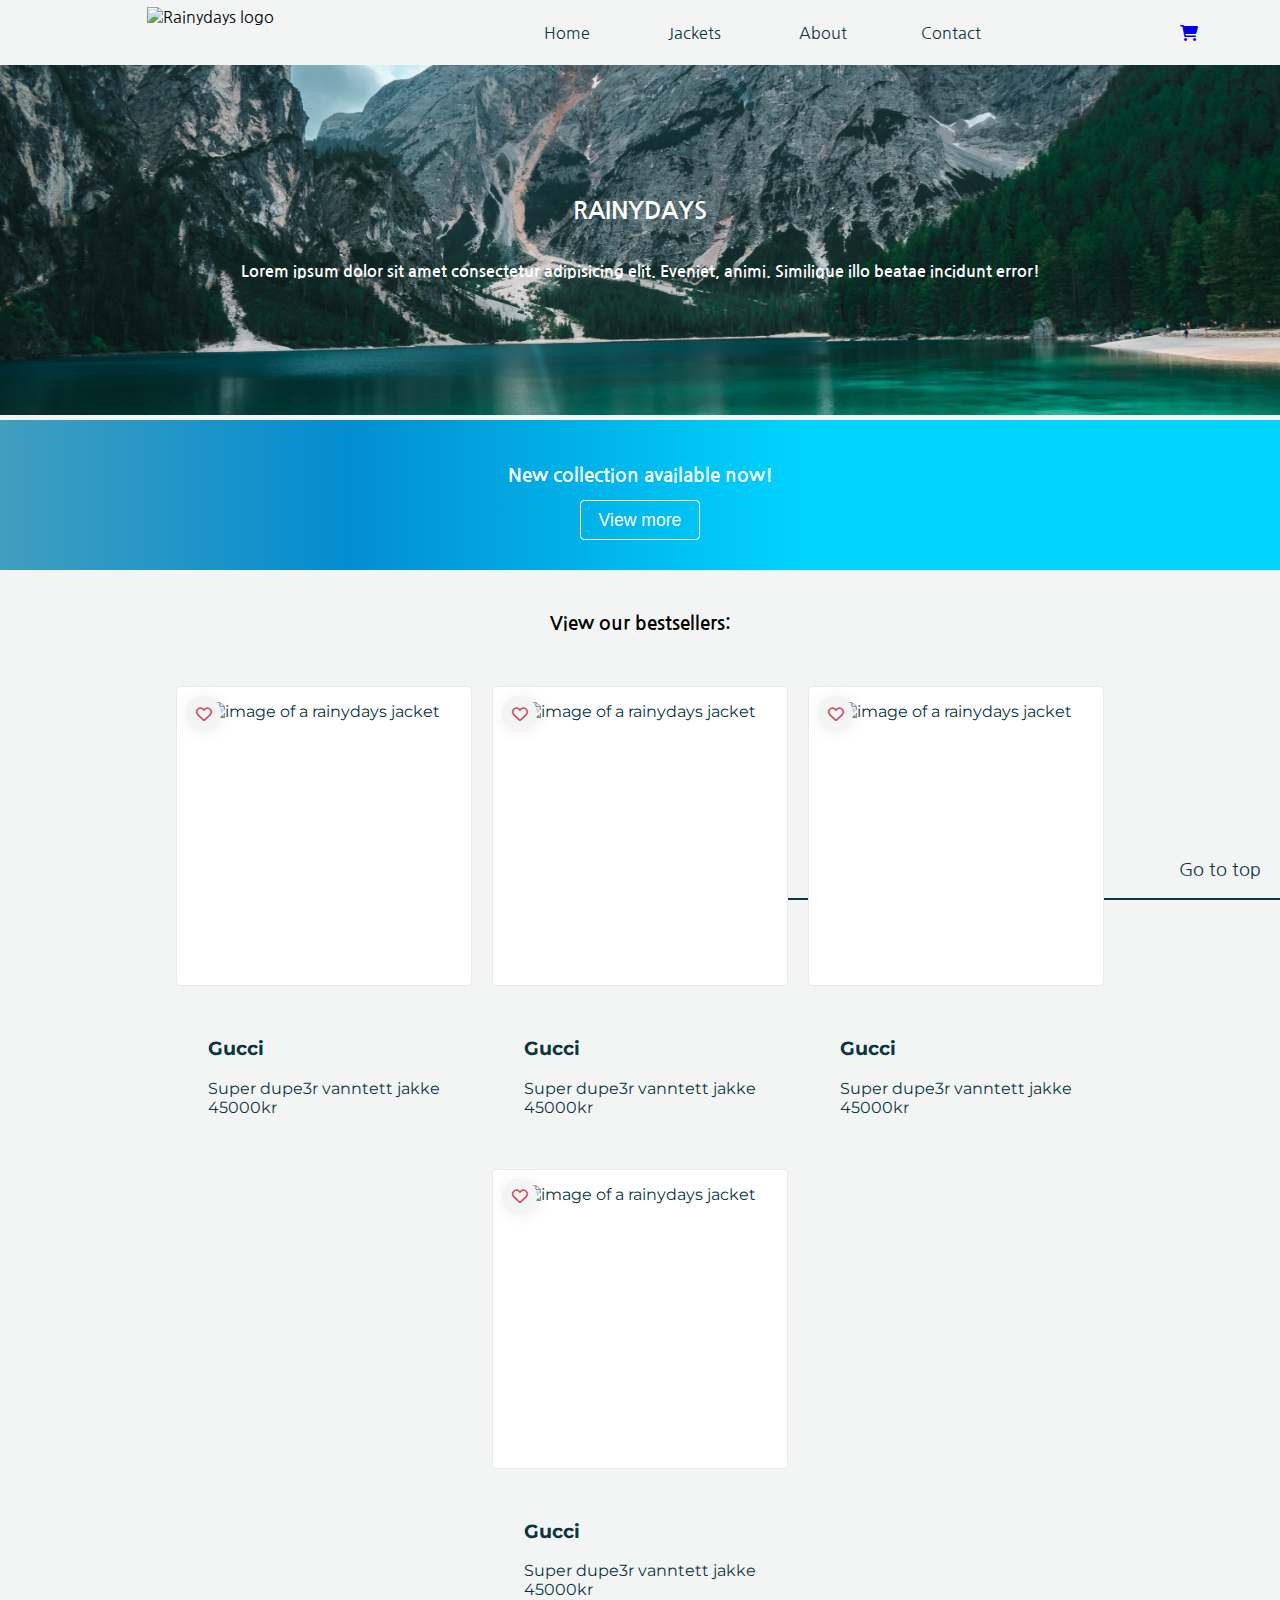
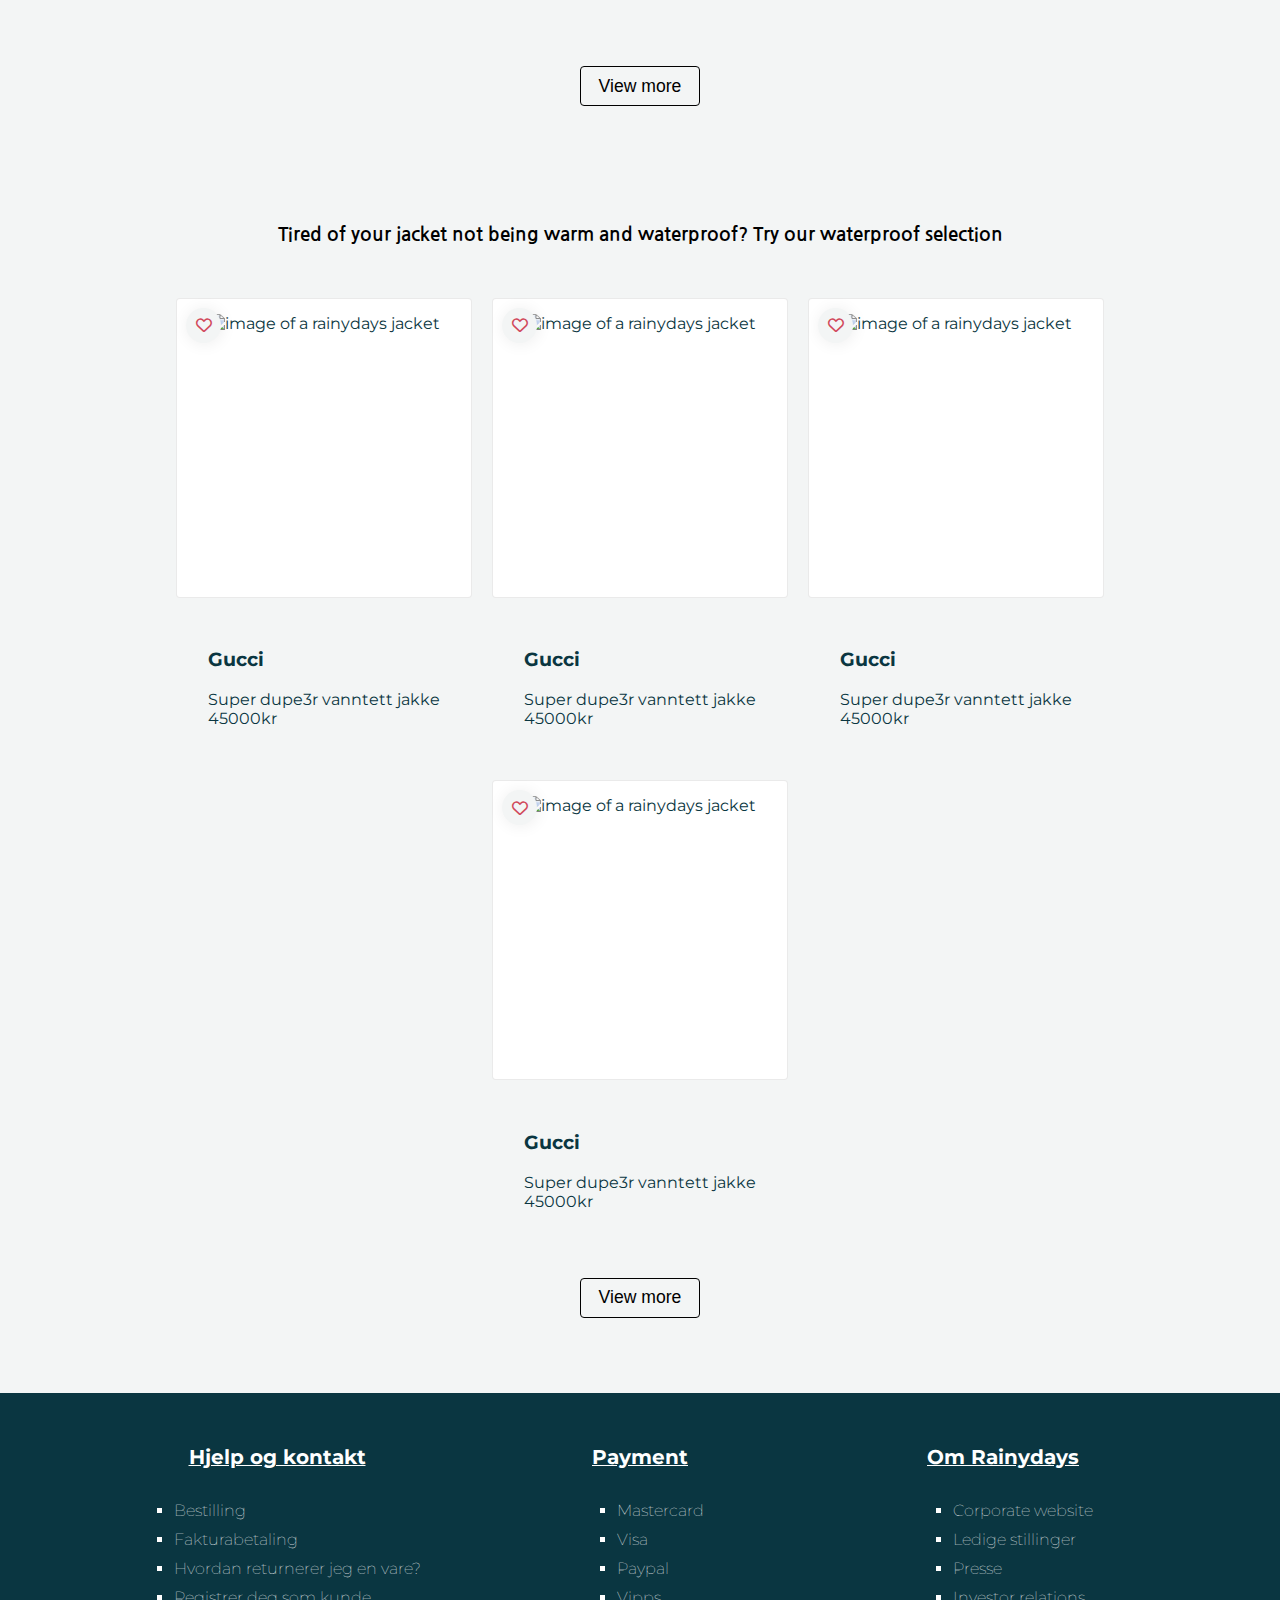
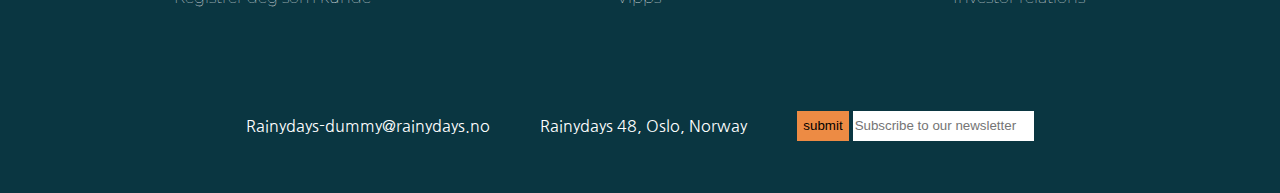
==== index.html @ 2af71ba1 "some stuff" ====
<!DOCTYPE html>
<html lang="en">
  <head>
    <meta charset="UTF-8" />
    <meta http-equiv="X-UA-Compatible" content="IE=edge" />
    <meta name="viewport" content="width=device-width, initial-scale=1.0" />
    <title>Home | Rainydays</title>
    <link
      rel="stylesheet"
      href="https://cdnjs.cloudflare.com/ajax/libs/font-awesome/6.0.0/css/all.min.css"
    />

    <link rel="stylesheet" href="./css/styles.css" />
  </head>
  <body>
    <header id="top">
      <nav class="navbar-container flex-row">
        <div class="navbar-logo flex-row">
          <img src="./public/RainyDays_Logo.png" alt="Rainydays logo" />
        </div>

        <ul class="navbar-buttons flex-row">
          <li class="navbar-button" data-active>
            <a class="navbar-button-text flex-row" href="/">Home</a>
          </li>
          <li class="navbar-button">
            <a class="navbar-button-text flex-row" href="/jackets.html"
              >Jackets</a
            >
          </li>
          <li class="navbar-button">
            <a class="navbar-button-text flex-row" href="/about.html">About</a>
          </li>
          <li class="navbar-button">
            <a class="navbar-button-text flex-row" href="/contact.html"
              >Contact</a
            >
          </li>
        </ul>
        <div class="navbar-cart">
          <a href="/cart.html"><i class="fa-solid fa-cart-shopping"></i></a>
        </div>
      </nav>
      <nav class="navbar-mobile flex-row">
        <div class="navbar-mobile-icons">
          <div class="navbar-logo flex-row">
            <img src="./public/RainyDays_Logo.png" alt="" />
          </div>
          <div class="navbar-cart">
            <a href="/cart.html"><i class="fa-solid fa-cart-shopping"></i></a>
          </div>
        </div>
        <ul class="navbar-buttons flex-row">
          <li class="navbar-button flex-row" data-active>
            <a class="navbar-button-text flex-row" href="/index.html">Home</a>
          </li>
          <li class="navbar-button flex-row">
            <a class="navbar-button-text flex-row" href="/jackets.html"
              >Jackets</a
            >
          </li>
          <li class="navbar-button flex-row">
            <a class="navbar-button-text flex-row" href="/about.html">About</a>
          </li>
          <li class="navbar-button flex-row">
            <a class="navbar-button-text flex-row" href="/contact.html"
              >Contact</a
            >
          </li>
        </ul>
      </nav>
    </header>
    <main class="main-content">
      <section class="header-image flex-col">
        <h2>RAINYDAYS</h2>
        <h4>
          Lorem ipsum dolor sit amet consectetur adipisicing elit. Eveniet,
          animi. Similique illo beatae incidunt error!
        </h4>
      </section>
      <section class="content-section flex-col">
        <article class="sales-header flex-col">
          <h2>New collection available now!</h2>
          <button class="redirect-button flex-row">View more</button>
        </article>
        <section class="selection-list flex-col">
          <h3>View our bestsellers:</h3>
          <div class="selection-card-container flex-row">
            <a class="card-container">
              <div class="card-shopping-cart flex-row">
                <i class="fa-sharp fa-regular fa-heart"></i>
              </div>
              <div class="image-container flex-row">
                <img
                  src="./public/RainyDays_Jacket1.png"
                  class="image-container-image"
                  alt="image of a rainydays jacket"
                />
              </div>
              <div class="card-info-container flex-col">
                <h3 class="card-title">Gucci</h3>
                <div class="card-desc">Super dupe3r vanntett jakke</div>
                <div class="card-price">45000kr</div>
              </div>
            </a>
            <a class="card-container">
              <div class="card-shopping-cart flex-row">
                <i class="fa-sharp fa-regular fa-heart"></i>
              </div>

              <div class="image-container flex-row">
                <img
                  src="./public/RainyDays_Jacket2.png"
                  class="image-container-image"
                  alt="image of a rainydays jacket"
                />
              </div>
              <div class="card-info-container flex-col">
                <h3 class="card-title">Gucci</h3>
                <div class="card-desc">Super dupe3r vanntett jakke</div>
                <div class="card-price">45000kr</div>
              </div>
            </a>
            <a class="card-container">
              <div class="card-shopping-cart flex-row">
                <i class="fa-sharp fa-regular fa-heart"></i>
              </div>

              <div class="image-container flex-row">
                <img
                  src="./public/RainyDays_Jacket3.png"
                  class="image-container-image"
                  alt="image of a rainydays jacket"
                />
              </div>
              <div class="card-info-container flex-col">
                <h3 class="card-title">Gucci</h3>
                <div class="card-desc">Super dupe3r vanntett jakke</div>
                <div class="card-price">45000kr</div>
              </div>
            </a>
            <a class="card-container" href="/jacket.html">
              <div class="card-shopping-cart flex-row">
                <i class="fa-sharp fa-regular fa-heart"></i>
              </div>
              <div class="image-container flex-row">
                <img
                  src="./public/RainyDays_Jacket7.png"
                  class="image-container-image"
                  alt="image of a rainydays jacket"
                />
              </div>
              <div class="card-info-container flex-col">
                <h3 class="card-title">Gucci</h3>
                <div class="card-desc">Super dupe3r vanntett jakke</div>
                <div class="card-price">45000kr</div>
              </div>
            </a>
          </div>
          <button class="redirect-button flex-row border-black">
            View more
          </button>
        </section>
        <section class="selection-list background-collision flex-col">
          <h3>
            Tired of your jacket not being warm and waterproof? Try our
            waterproof selection
          </h3>
          <div class="selection-card-container flex-row">
            <a class="card-container">
              <div class="card-shopping-cart flex-row">
                <i class="fa-sharp fa-regular fa-heart"></i>
              </div>

              <div class="image-container flex-row">
                <img
                  src="./public/RainyDays_Jacket1.png"
                  class="image-container-image"
                  alt="image of a rainydays jacket"
                />
              </div>
              <div class="card-info-container flex-col">
                <h3 class="card-title">Gucci</h3>
                <div class="card-desc">Super dupe3r vanntett jakke</div>
                <div class="card-price">45000kr</div>
              </div>
            </a>
            <a class="card-container">
              <div class="card-shopping-cart flex-row">
                <i class="fa-sharp fa-regular fa-heart"></i>
              </div>

              <div class="image-container flex-row">
                <img
                  src="./public/RainyDays_Jacket2.png"
                  class="image-container-image"
                  alt="image of a rainydays jacket"
                />
              </div>
              <div class="card-info-container flex-col">
                <h3 class="card-title">Gucci</h3>
                <div class="card-desc">Super dupe3r vanntett jakke</div>
                <div class="card-price">45000kr</div>
              </div>
            </a>
            <a class="card-container">
              <div class="card-shopping-cart flex-row">
                <i class="fa-sharp fa-regular fa-heart"></i>
              </div>

              <div class="image-container flex-row">
                <img
                  src="./public/RainyDays_Jacket6.png"
                  class="image-container-image"
                  alt="image of a rainydays jacket"
                />
              </div>
              <div class="card-info-container flex-col">
                <h3 class="card-title">Gucci</h3>
                <div class="card-desc">Super dupe3r vanntett jakke</div>
                <div class="card-price">45000kr</div>
              </div>
            </a>
            <a class="card-container">
              <div class="card-shopping-cart flex-row">
                <i class="fa-sharp fa-regular fa-heart"></i>
              </div>

              <div class="image-container flex-row">
                <img
                  src="./public/RainyDays_Jacket4.png"
                  class="image-container-image"
                  alt="image of a rainydays jacket"
                />
              </div>
              <div class="card-info-container flex-col">
                <h3 class="card-title">Gucci</h3>
                <div class="card-desc">Super dupe3r vanntett jakke</div>
                <div class="card-price">45000kr</div>
              </div>
            </a>
          </div>
          <button class="redirect-button flex-row border-black">
            <p>View more</p>
          </button>
        </section>
      </section>
      <a href="#top" class="go-to-top-btn flex-row">Go to top</a>
    </main>
    <footer>
      <div class="footer-container flex-col">
        <div class="footer-container-info flex-row">
          <div class="footer-help footer-box flex-col">
            <h2 class="footer-title">Hjelp og kontakt</h2>
            <ul class="footer-info-list flex-col">
              <li>Bestilling</li>
              <li>Fakturabetaling</li>
              <li>Hvordan returnerer jeg en vare?</li>
              <li>Registrer deg som kunde</li>
            </ul>
          </div>
          <div class="footer-payment footer-box flex-col">
            <h2 class="footer-title">Payment</h2>
            <ul class="footer-info-list flex-col">
              <li>Mastercard</li>
              <li>Visa</li>
              <li>Paypal</li>
              <li>Vipps</li>
            </ul>
          </div>
          <div class="footer-about footer-box flex-col">
            <h2 class="footer-title">Om Rainydays</h2>
            <ul class="footer-info-list flex-col">
              <li>Corporate website</li>
              <li>Ledige stillinger</li>
              <li>Presse</li>
              <li>Investor relations</li>
            </ul>
          </div>
        </div>
        <div class="footer-contact-info flex-row">
          <div class="footer-email">Rainydays-dummy@rainydays.no</div>
          <div class="footer-address">Rainydays 48, Oslo, Norway</div>
          <div class="footer-newsletter">
            <form>
              <label for="newsletter"></label>
              <button value="submit">submit</button>
              <input
                type="text"
                id="newsletter"
                placeholder="Subscribe to our newsletter"
              />
            </form>
          </div>
        </div>
      </div>
    </footer>
  </body>
</html>
---- css/styles.css ----
@import url('https://fonts.googleapis.com/css2?family=Bebas+Neue&display=swap');
@import url('https://fonts.googleapis.com/css2?family=Montserrat:ital,wght@0,300;1,100&display=swap');
@import url('https://fonts.googleapis.com/css2?family=Nanum+Gothic:wght@400;700;800&display=swap');

:root {
	--navbar-light-blue: #f3f5f5;
	--dark-green: #005e62;
	--dark-blue: #0a3641;
	--light-blue: #96afb8;
	--vipps-orange: #ed8b44;
	--notif-red: #d1495b;
	--success-green: #6fbd63;
	--font-read: 'Montserrat', sans-serif;
}

* {
	box-sizing: border-box;
}

.red {
	background-color: var(--notif-red);
}

.green {
	background-color: var(--success-green);
}

.blue {
	background-color: var(--dark-blue);
}

.circle {
	height: 20px;
	width: 20px;
	border-radius: 50%;
}

html,
body {
	margin: 0%;
	padding: 0%;
	font-family: 'Nanum Gothic', sans-serif;
	max-width: 100%;
	overflow-x: hidden;
	scroll-behavior: smooth;
	background-color: var(--navbar-light-blue);
}

.flex-col {
	display: flex;
	align-items: center;
	justify-content: center;
	flex-direction: column;
}

.flex-row {
	display: flex;
	align-items: center;
	justify-content: center;
	flex-direction: row;
}

.navbar-container {
	z-index: 999;
	max-width: 100vw;
	height: 65px;
	background-color: var(--navbar-light-blue);
	box-shadow: 1px 1px 15px 1px #00000020;
	justify-content: space-around;
}

.navbar-logo {
	height: 100%;
	width: 20%;
	z-index: 999;
}

.navbar-logo:hover {
	cursor: pointer;
}

.navbar-logo > img {
	height: 80%;
}

.navbar-mobile {
	width: 100vw;
	height: 155px;
	background-color: var(--navbar-light-blue);
	display: none;
	flex-direction: column;
}

.navbar-mobile-icons {
	width: 100%;
	height: 70%;
	display: none;
	align-items: center;
	justify-content: center;
}

.navbar-buttons {
	list-style: none;
	width: 40vw;
	height: 100%;
	margin: 0%;
	padding: 0%;
	justify-content: space-around;
}

.navbar-button {
	height: 100%;
	width: calc(100% / 4);
}

.navbar-button-text::before {
	content: '';
	position: absolute;
	width: 0px;
	left: 0%;
	top: 0%;
	height: 100%;
	transition: all 0.3s linear;
	background-color: #00000010;
}

.navbar-button-text:hover::before {
	content: '';
	position: absolute;
	cursor: pointer;
	height: 100%;
	width: 100%;
	background-color: #00000010;
	transition: all 0.3s linear;
}

.navbar-button-text {
	color: var(--dark-blue);
	text-decoration: none;
	font-size: 1rem;
	position: relative;
	width: 100%;
	height: 100%;
}

[data-active]::after {
	content: '';
	position: absolute;
	bottom: 0px;
	width: 100%;
	height: 2px;
	background-color: var(--dark-blue);
}

@media screen and (max-width: 740px) {
	.navbar-container {
		display: none;
	}
	.navbar-buttons {
		width: 100%;
	}
	.navbar-mobile {
		display: flex;
		justify-content: space-evenly;
	}

	.navbar-mobile-icons {
		display: flex;
	}

	.navbar-cart {
		position: absolute;
		right: 40px;
	}
}

.header-image {
	height: 350px;
	max-width: 100vw;
	background-image: url(../public/background.jpg);
	background-size: cover;
	background-position: 0%;
	background-clip: border-box;
}

.header-image > * {
	color: white;
}

.content-section {
}

.sales-header {
	width: 100vw;
	margin-top: 5px;

	height: 150px;

	background: rgb(2, 0, 36);
	background: linear-gradient(
		90deg,
		rgba(2, 0, 36, 1) 0%,
		rgba(65, 158, 191, 1) 0%,
		rgba(3, 141, 208, 1) 27%,
		rgba(0, 212, 255, 1) 63%
	);
	color: white;
}

.sales-header > h2 {
	font-size: 1.2rem;
}

.redirect-button {
	position: relative;
	height: 40px;
	width: 120px;

	border: 1px solid white;
	color: white;
	border-radius: 4px;
	background-color: transparent;
	font-size: 1.1rem;
	transition: all 0.2s linear;
}

.border-black {
	border: 1px solid black;
	color: black;
	border-radius: 4px;
}

.redirect-button > p {
	z-index: 2;
}

.redirect-button::after {
	content: '';
	position: absolute;
	width: 0px;
	left: 0%;
	top: 0%;
	height: 100%;
	background-color: black;
	border-radius: 4px;
	transition: all 0.2s linear;
	z-index: 0;
}

.redirect-button:hover {
	cursor: pointer;
	color: white;
}

.redirect-button:hover::after {
	content: '';
	width: 100%;
	left: 0%;
	top: 0%;
	height: 100%;
	background-color: black;
	cursor: pointer;
	transition: all 0.2s linear;
}

/* jacket selection section */

.selection-list {
	width: 100vw;
	padding: 25px;
	margin-bottom: 50px;
	gap: 35px;
}

.selection-card-container {
	width: 100%;
	height: 100%;
	flex-wrap: wrap;
	gap: 20px;
}

.card-container {
	max-width: 100vw;
	position: relative;
	font-family: var(--font-read);
	color: var(--dark-blue);
	text-decoration: none;
}

.card-container:hover > * {
	box-shadow: 1px 1px 10px 1px #00000015;
}

.card-shopping-cart {
	width: 35px;
	height: 35px;
	border-radius: 50px;
	position: absolute;
	top: 10px;
	left: 10px;
	color: var(--notif-red);
	z-index: 5;
	background-color: var(--navbar-light-blue);
	box-shadow: 1px 1px 15px 1px #00000010;
}

.image-container {
	background-color: white;
	max-width: 100%;
	height: 300px;
	border: 1px solid #00000015;
	border-radius: 4px;
}

.image-container:hover > .image-container-image {
	transition: all 0.2s linear;
	scale: 1.02;
}

.image-container-image {
	max-width: 90%;
	height: 90%;
	transition: all 0.2s linear;

	border-radius: 4px;
}

.card-info-container {
	align-items: flex-start;
	height: auto;
	width: 100%;
	padding: 2rem;
}

@media screen and (max-width: 640px) {
	.selection-card-container {
		gap: 5px;
		width: calc(100vw - 10px);
	}

	.card-container {
		max-width: calc(100% / 2 - 5px);
		min-width: calc(100% / 2 - 20px);
		height: auto;
		max-height: 500px;
		margin-bottom: 20px;
	}

	.image-container {
		width: 100%;
		max-height: 200px;
	}

	.image-container-image {
	}

	.card-info-container {
		width: 100%;
		height: auto;
	}
}

/* go to top button */
/* pga ingen JS så er den alltid synlig */
.go-to-top-btn {
	background-color: var(--navbar-light-blue);
	width: 100px;
	height: 40px;
	position: fixed;
	bottom: 10px;
	right: 10px;

	text-decoration: none;
	color: #0a3641;
	font-size: large;
	transition: all 0.2s;
}

.go-to-top-btn:hover {
	scale: 1.03;
	transition: all 0.2s;
}

/* Footer section */

.footer-container {
	height: 400px;
	max-width: 100vw;

	background-color: var(--dark-blue);
}

.footer-container-info {
	height: 400px;
	max-width: 1100px;
	width: 100vw;

	color: white;
}

.footer-box {
	width: 33%;
	justify-content: baseline;
	font-family: var(--font-read);
	font-size: small;
	font-weight: 100;
}

.footer-help {
}

.footer-about {
}

.footer-payment {
}

.footer-title {
	text-decoration: underline;
}

.footer-info-list {
	list-style: square;
	font-size: medium;
	align-items: flex-start;
	gap: 10px;
}

.footer-contact-info {
	gap: 50px;
	width: 100%;
	height: 50%;

	color: white;
}

.footer-newsletter {
	height: 30px;
}

:is(.footer-newsletter) form {
	height: 100%;
	width: 100%;
	gap: 0;
}
.footer-newsletter > * > input {
	height: 100%;
	border: none;
}
.footer-newsletter > * > button {
	height: 100%;
	border: none;
	background-color: var(--vipps-orange);
}

@media screen and (max-width: 640px) {
	.footer-title {
		font-size: 0.8rem;
	}
	.footer-info-list {
		font-size: 0.8rem;
		display: flex;
		align-items: flex-start;
	}
	.footer-container-info {
		align-items: flex-start;
		justify-content: space-between;
	}

	.footer-contact-info {
		font-size: 0.9rem;
		flex-direction: column;
	}
}

/* Jackets page */

#jacket-main-content {
	min-height: 100vh;
	height: auto;
	width: 100vw;

	display: flex;
	flex-direction: column;
	align-items: center;
	gap: 5px;
}

.jacket-sales-header {
	width: 100vw;
	height: 130px;
	background-color: var(--dark-blue);
	color: var(--navbar-light-blue);

	margin-top: 5px;
}

.jacket-filter-container {
	position: relative;
	width: 90%;
	max-width: 1380px;

	height: 100px;

	justify-content: space-between;
	padding-inline: 5rem;

	border-bottom: 1px solid #00000025;
	border-radius: 2px;

	margin-top: 20px;
}

.jacket-filter-options > select {
	background-color: DodgerBlue;
	color: #ffffff;
	padding: 8px 16px;
	border: 1px solid transparent;
	border-color: transparent transparent rgba(0, 0, 0, 0.1) transparent;
	cursor: pointer;
}

.jacket-filter-options > select > option {
	position: absolute;
	background-color: DodgerBlue;
	top: 100%;
	left: 0;
	right: 0;
	z-index: 99;
}

.jacket-filter-options {
	gap: 25px;
}

.jacket-filter-icons {
	gap: 50px;
}

.jacket-filter-icons > i {
	scale: 1.5;
}

.jacket-view-container {
	width: auto;

	border-radius: 2px;
	background-color: var(--navbar-light-blue);

	display: flex;
	align-items: center;
	justify-content: center;
}

.jacket-list-container {
	width: 100%;
	height: 100%;

	display: grid;
	grid-template-columns: repeat(4, 1fr);
	place-content: center;
	gap: 10px;
	border-radius: 2px;

	padding: 2rem;
}

.jacket-card-container {
	position: relative;

	height: auto;
	max-width: 300px;
	border-radius: 2px;

	color: var(--dark-blue);
	text-decoration: none;

	display: flex;
	flex: 1;
	flex-basis: auto;
}

.jacket-favourite {
	position: absolute;
	z-index: 10;
	top: 10px;
	left: 10px;
	width: 40px;
	height: 40px;

	box-shadow: 1px 1px 10px 1px #00000015;

	border-radius: 50%;
	background-color: white;
}

.jacket-image-container {
	width: 100%;
	position: inherit;
	border-top-left-radius: 2px;
	border-top-right-radius: 2px;
	background-color: white;
}

.jacket-image {
	width: 90%;
}

.jacket-info-container {
	padding: 2rem;
	display: flex;
	flex-direction: column;
	gap: 1rem;
	border-bottom: 1px solid var(--dark-green);
}

.jacket-cart-container {
	width: 100%;
	height: 40px;
	justify-content: space-between;
}

@media screen and (max-width: 980px) {
	.jacket-view-container {
		width: 98%;
	}
	.jacket-list-container {
		grid-template-columns: repeat(3, 1fr);
	}
}
@media screen and (max-width: 680px) {
	.jacket-view-container {
		width: 98%;
	}
	.jacket-list-container {
		grid-template-columns: repeat(2, 1fr);
	}
	.jacket-card-container {
		width: calc(98vw / 2 - 20px);
	}
}

.cart-button {
	height: 3rem;
	width: 6rem;
	outline: 1px solid var(--dark-blue);
	border: none;
	border-radius: 4px;
	background-color: var(--dark-green);
	color: var(--navbar-light-blue);
	transition: all 0.2s linear;
}

.cart-button:hover {
	scale: 1.02;
	cursor: pointer;
	transition: all 0.2s linear;
}

.jacket-color-selector-list {
	position: absolute;
	gap: 10px;
	bottom: 10px;
	left: 1rem;
}

.jacket-color-selector {
	width: 12px;
	height: 12px;
	border-radius: 50%;
	outline-offset: 2px;
}

.jacket-color-selector[data-selected] {
	outline: 2px solid var(--dark-blue);
	outline-offset: 2px;
}

/* cart */
.cart-sum-container {
	width: 60vw;
	height: 100vh;
}
.cart-items-container {
	height: 70%;
	width: 100%;
	gap: 10px;
	padding-top: 10px;
	justify-content: flex-start;
}
.cart-item {
	width: 90%;
	height: calc(100% / 5);

	border: 1px solid #00000015;
	border-left: 2px solid var(--dark-blue);

	background-color: white;
	justify-content: space-between;
	align-items: flex-end;
}

.cart-image-container {
	height: 100%;
	width: 100px;
}

.cart-image-container > img {
	width: 75%;
	overflow-x: hidden;
}

.cart-item-info-container {
	height: 100%;
	width: calc(100% - 100px);
}

.cart-item-title {
	padding: 0rem 2rem;
	justify-content: flex-start;
	width: 100%;
	height: 40%;
}
.cart-item-info {
	padding: 0rem 2rem;
	width: 100%;
	height: 60%;
	justify-content: space-between;
}

.cart-item-info-spec {
	align-items: flex-start;
	height: 100%;
	gap: 10px;
}

.cart-price-container {
	justify-content: flex-start;

	height: 15%;
	width: 100%;
}

.cart-sum {
	width: 90%;
	height: 100%;
	background-color: var(--dark-green);
	color: white;
}

.divider {
	width: 90%;
	height: 1px;

	background-color: white;
}

.cart-total-price {
	font-size: 0.85rem;
	width: 90%;
	justify-content: space-between;
}

.cart-choices-container {
	padding: 2rem;
	width: 40vw;
	height: 100vh;
}
.cart-inputs-container {
	align-items: flex-start;
	gap: 10px;
}
.cart-inputs-container > input {
	width: 80%;
	height: 3rem;
	border: 1px solid #00000015;
}

.cart-payment-buttons {
	width: 80%;
	height: 100px;
	justify-content: flex-start;
	gap: 25px;
}

.payment-button {
	width: 40%;
	height: 50%;
	border: none;
	transition: all 0.2s linear;
}

.payment-button:hover {
	scale: 1.02;
	cursor: pointer;
	transition: all 0.2s linear;
}

.cart-pay-card-button {
	background-color: var(--dark-green);
	color: var(--navbar-light-blue);
}
.cart-pay-vipps-button {
	background-color: var(--vipps-orange);
}

.cart-proceed-container {
	width: 80%;
	height: 100px;
	justify-content: space-between;
}

.proceed-button {
	width: 30%;
	height: 50%;
	transition: all 0.2s linear;
}

.proceed-button:hover {
	scale: 1.02;
	cursor: pointer;
	transition: all 0.2s linear;
}

.cart-back-button {
	border: 1px solid var(--dark-blue);
}
.cart-proceed-button {
	background-color: var(--dark-blue);
	color: var(--navbar-light-blue);
}

@media screen and (max-width: 830px) {
	.cart-sum-container {
		width: 100vw;
		height: auto;
		gap: 40px;
	}
	.cart-main-container {
		flex-direction: column;
	}
	.cart-choices-container {
		width: 100vw;
		height: fit-content;
		display: flex;
		align-items: center;
		justify-content: center;
	}
	.cart-inputs-container {
		justify-content: center;
		align-items: center;
		width: 80vw;
	}
	.cart-inputs-container > input {
		width: 100%;
	}

	.cart-sum {
		height: 100px;
	}
}

/* Contact page */

.contact-main {
	justify-content: flex-start;
	align-items: flex-start;
}

.contact-visuals-container {
	width: 60vw;
	height: 100vh;

	background-image: url('/public/contact-bg.jpg');
	background-position: 50%;
	background-size: cover;
	background-repeat: no-repeat;
}

.contact-title {
	color: var(--navbar-light-blue);
}

.contact-form-container {
	width: 40vw;
	height: 100vh;
	background-color: var(--dark-green);
}

.contact-form {
	width: 60%;
	max-width: 550px;
	min-width: 250px;
	height: 100%;

	gap: 15px;
}

.contact-form > input,
.contact-form > select {
	height: 40px;
	width: 100%;
	padding: 0.3rem 1rem;
	border-radius: 2px;
	border: none;
	color: var(--dark-blue);
}

.contact-form > button {
	align-self: flex-end;
	width: 30%;
	height: 40px;
	border: 2px solid white;
	background-color: transparent;
	color: white;
	transition: all 0.2s linear;
}

.contact-form > button:hover {
	scale: 1.02;
	transition: all 0.2s linear;
	cursor: pointer;
}

.contact-form > textarea {
	width: 100%;
	border-radius: 2px;
	border: none;
	padding: 0.3rem 1rem;

	resize: vertical;
	height: auto;
	min-height: 200px;
}

@media screen and (max-width: 810px) {
	.contact-visuals-container {
		display: none;
	}
	.contact-form-container {
		width: 100%;
	}

	.contact-form {
		width: 90%;
	}
}

/* About section */

.about-main {
	height: auto;
	min-height: 100vh;
	width: 100vw;
	display: grid;
	place-content: center;
	grid-template-rows: 1fr 4fr;
}
.about-main > * {
	
}
.about-visuals-container {
	max-width: 1440px;

	background-image: url('/public/people-working.jpg');
	background-repeat: no-repeat;
	background-size: cover;
	background-position: center;
	max-height: 300px;
}
.about-info-container {
	max-width: 1440px;

	display: flex;
	align-items: center;
	height: auto;
	justify-content: space-evenly;
	background-color: var(--dark-green);
}
.about-map-container {
	width: 50%;
	display: flex;
	align-items: center;
	justify-content: center;
}
.about-map {
	width: 80%;
	max-width: 450px;
	aspect-ratio: 1 / 1;
	border: 1px solid #00000010;
}
.about-text {
	color: var(--navbar-light-blue);
	width: 50%;
	height: 100%;
	padding: 0rem 2rem;
	display: flex;
	align-items: flex-start;
}

@media screen and (max-width: 740px) {
	.about-main {
		height: auto;
	}
	.about-info-container {
		flex-direction: column-reverse;
		flex: 1;
		padding: 2rem 0rem;
	}
	.about-text {
		width: 80%;
		padding: 0rem 0rem 2rem 0rem;
	}
	.about-map-container {
		width: 70%;
	}
}

/* Specific jackets page */
.specjack-main-container {
	height: 100vh;
	width: 100vw;
	align-items: flex-start;
	justify-content: flex-start;
}

.specjack-visuals-container {
	align-items: flex-start;
	width: 100%;
	height: 100%;
}

.specjack-image-container {
	flex-basis: auto;
	flex: 1;

	max-width: 550px;
	min-width: 450px;
	aspect-ratio: 1 / 1;

	display: flex;

	position: relative;
}

.specjack-image-container > img {
	width: 60%;
}

.jacket-image-showcase {
	position: absolute;
	bottom: 5px;
	left: 0px;
	width: 100%;
	height: 15%;
	gap: 20px;
}
.jacket-image-showcase-img {
	width: calc(100% / 7);
	height: 90%;
	border-radius: 2px;
	z-index: 100;
	box-shadow: 1px 1px 10px 1px #00000015;
}

.jacket-image-showcase-img > img {
	width: 90%;
	transition: all 200ms linear;
}

.jacket-image-showcase-img > img:hover {
	scale: 1.05;
	transition: all 200ms linear;
}

.specjack-details-container {
	flex-basis: auto;
	flex: 1;
	height: 100%;
	max-width: 650px;
	padding: 2rem;

	align-items: flex-start;
	justify-content: flex-start;
	gap: 20px;
}

.specjack-choice-container {
	flex-basis: auto;
	flex: 1;
	gap: 10px;
	width: 100%;
	height: auto;

	flex-wrap: wrap;
}

.specjack-choice-specifications {
	position: relative;
	align-items: flex-start;
	width: 100%;
	height: auto;
	gap: 20px;
}

.specjack-choice-btn-container {
	height: 40%;
	width: 100%;
	align-items: flex-start;
}
.specjack-choice-btn-container > a {
	margin-top: 20px;
	height: 3rem;
	width: 6rem;
	text-decoration: none;
	align-items: center;
	justify-content: center;
	background-color: black;
	color: white;
	border: 1px solid black;
}
.specjack-choice-colors {
	width: 100%;
	gap: 20px;
	justify-content: flex-start;
}

.specjack-choice-sizes {
	width: 100%;
	flex-wrap: wrap;
	gap: 10px;

	justify-content: flex-start;
}

.specjack-choice-specifications input {
	-webkit-appearance: none;
	appearance: none;
	margin: 0;
}
.circle-checkbox {
	position: relative;
	font: inherit;
	width: 3rem;
	height: 3rem;
	border-radius: 50%;
}
.circle-checkbox:hover {
	cursor: pointer;
}
.circle-checkbox:checked {
	outline: 3px solid var(--dark-blue);
	outline-offset: 2px;
}

.square-checkbox {
	transition: all 200ms linear;
	outline: 0px solid var(--dark-blue);
	outline-offset: 0px;
	width: 5rem;
	height: 2rem;
	background-color: white;
}

.square-checkbox:hover {
	transition: all 100ms linear;
	cursor: pointer;
	outline: 2px solid var(--dark-blue);
	outline-offset: 2px;
}

@media screen and (max-width: 970px) {
	.specjack-main-container {
		height: auto;
		padding: 0;
		justify-content: center;
		align-items: center;
	}
}

@media screen and (max-width: 800px) {
	.specjack-main-container {
		height: auto;
		padding: 0;
	}
	.specjack-image-container {
		max-width: 60%;
		min-width: none;
		flex: 1;
	}
	.jacket-image-showcase {
		gap: 5px;
	}
	.specjack-visuals-container {
		flex-direction: column;
		align-items: center;
		justify-content: center;
		width: 100%;
		max-width: none;
		min-width: none;
	}
	.specjack-details-container {
		width: 100vw;
		max-width: none;
		min-width: none;
	}
}


/* Success page */
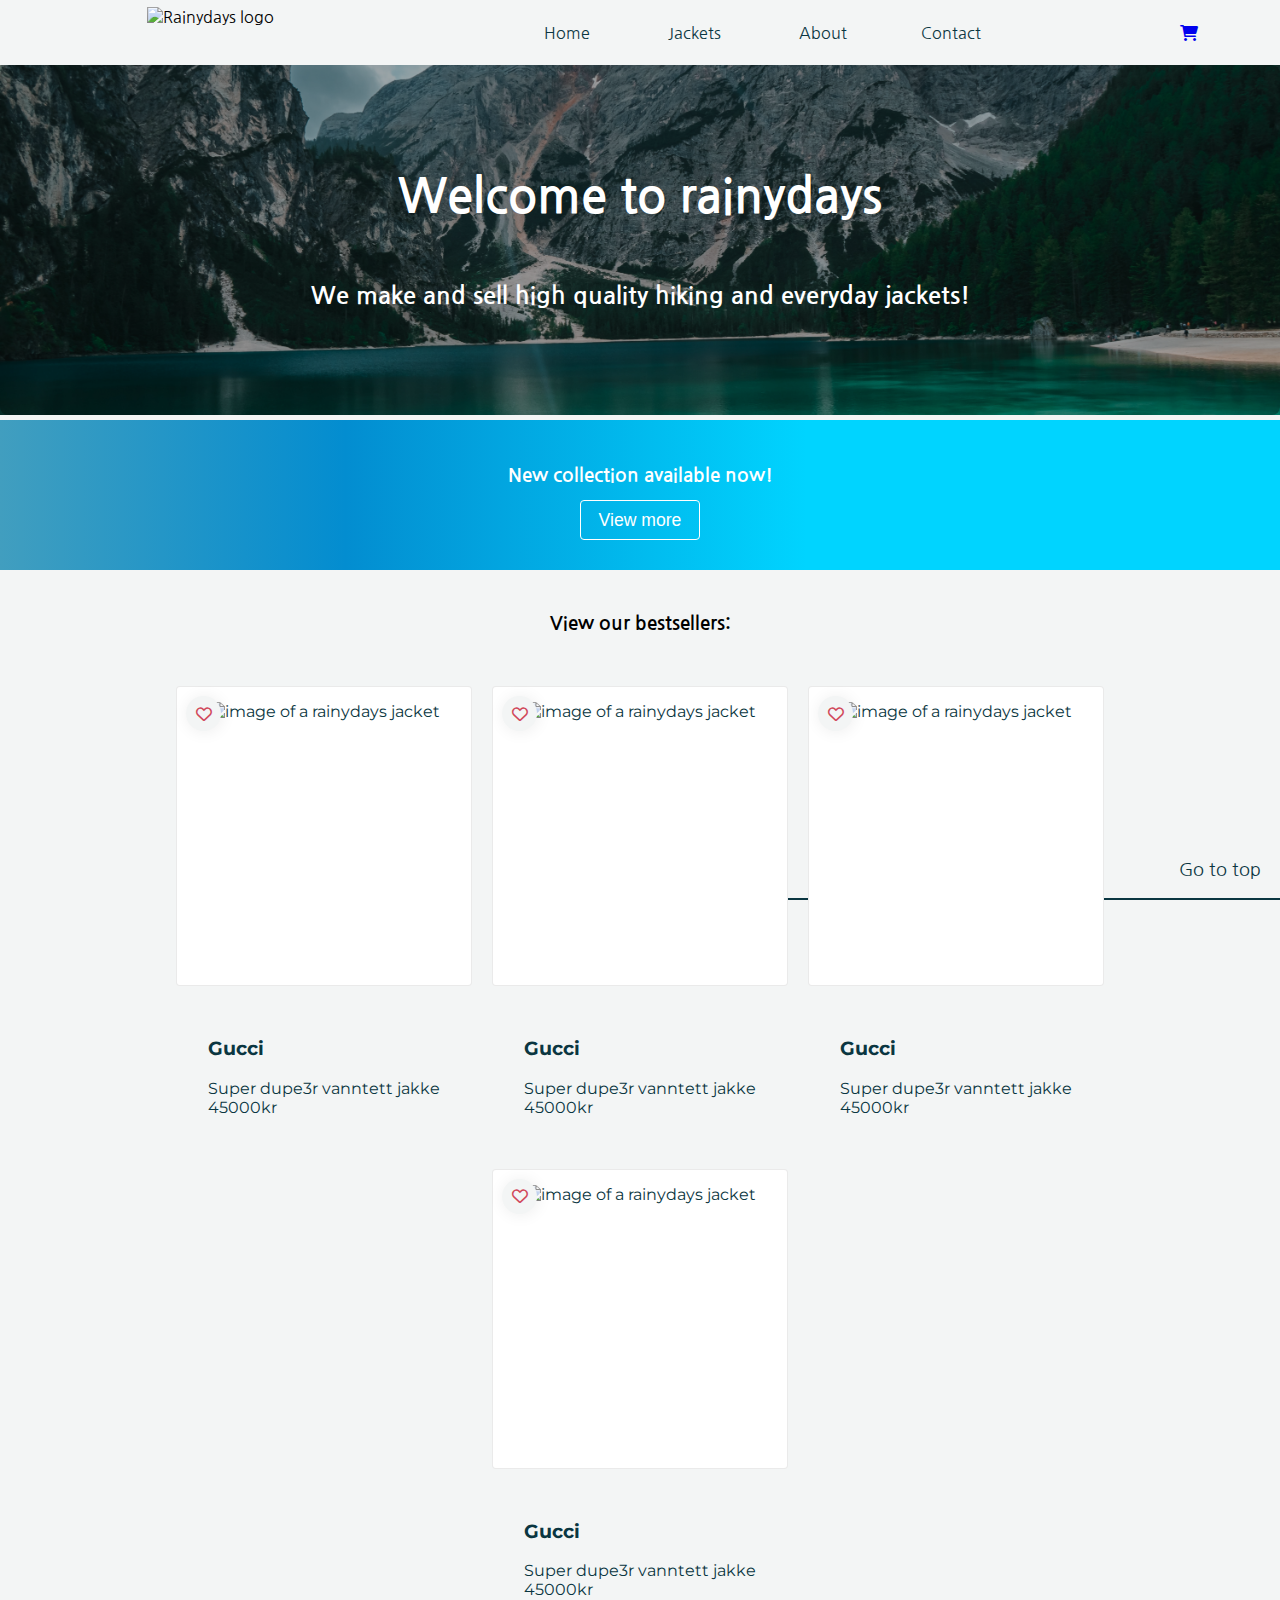
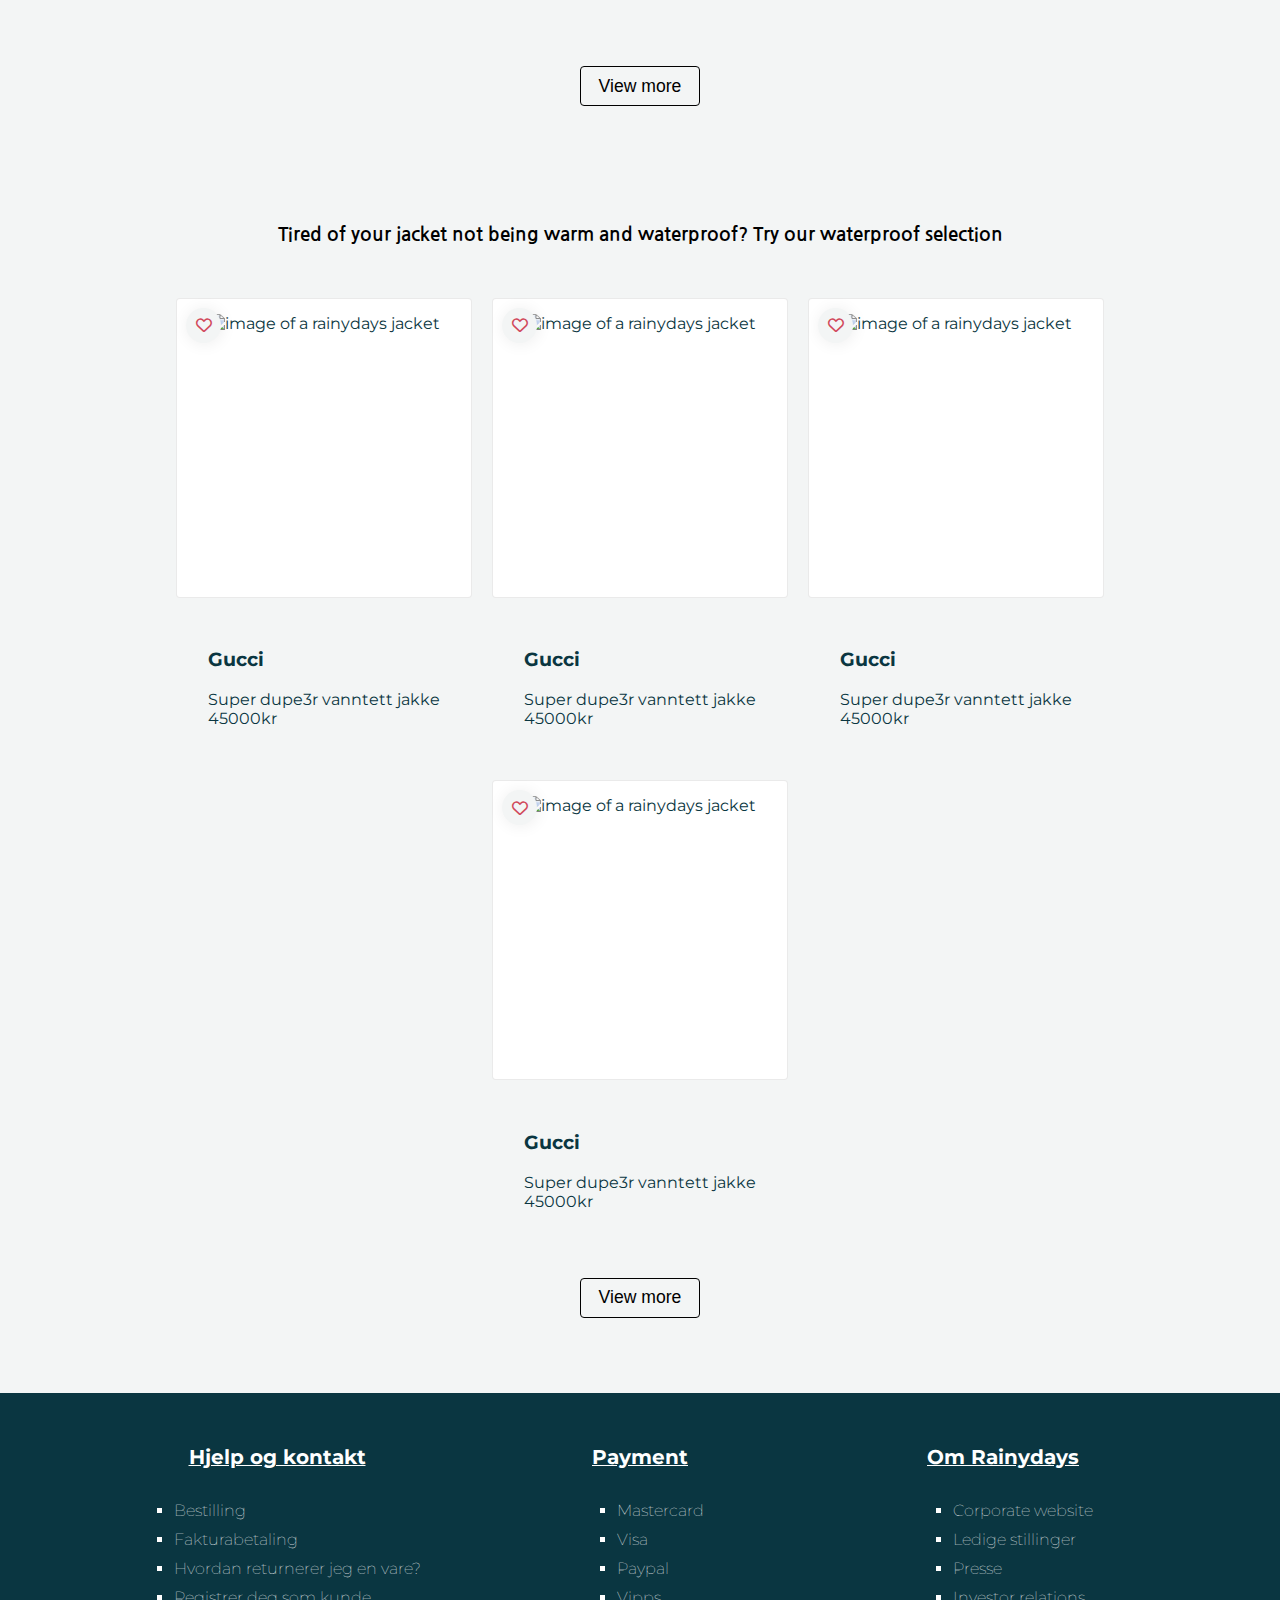
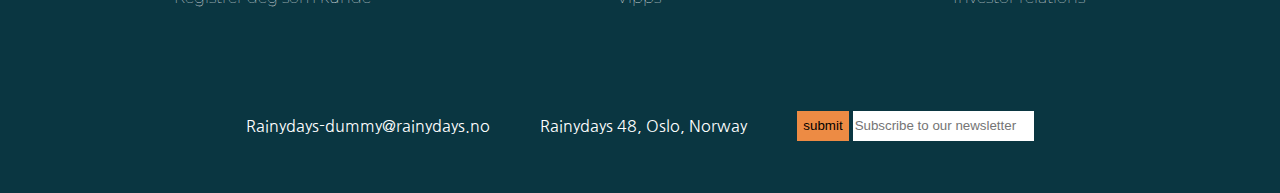
==== commit bc5877af: "some stuff" ====
--- a/index.html
+++ b/index.html
@@ -72,13 +72,14 @@
     </header>
     <main class="main-content">
       <section class="header-image flex-col">
-        <h2>RAINYDAYS</h2>
-        <h4>
-          Lorem ipsum dolor sit amet consectetur adipisicing elit. Eveniet,
-          animi. Similique illo beatae incidunt error!
-        </h4>
+		<div class="flex-col">
+        	<h1 class="flex-row">Welcome to rainydays</h1>
+        	<h4 class="flex-row">
+          		We make and sell high quality hiking and everyday jackets!
+        	</h4>
+		</div>
       </section>
-      <section class="content-section flex-col">
+      <div class="content-section flex-col">
         <article class="sales-header flex-col">
           <h2>New collection available now!</h2>
           <button class="redirect-button flex-row">View more</button>
@@ -241,7 +242,7 @@
             </a>
           </div>
           <button class="redirect-button flex-row border-black">
-            <p>View more</p>
+            View more
           </button>
         </section>
       </section>
--- a/css/styles.css
+++ b/css/styles.css
@@ -183,7 +183,12 @@
 	background-clip: border-box;
 }
 
-.header-image > * {
+.header-image > div {
+	font-size: 1.5rem;
+	width: 100%;
+	height: 100%;
+	background-color: #00000055;
+	border-radius: 8px;
 	color: white;
 }
 
@@ -677,6 +682,15 @@
 }
 
 /* cart */
+
+.cart-main {
+	justify-content: center;
+}
+
+.cart-main-container {
+	max-width: 1440px;
+}
+
 .cart-sum-container {
 	width: 60vw;
 	height: 100vh;
@@ -713,6 +727,11 @@
 .cart-item-info-container {
 	height: 100%;
 	width: calc(100% - 100px);
+}
+
+.cart-fieldset {
+	border: none;
+	align-items: flex-start;
 }
 
 .cart-item-title {
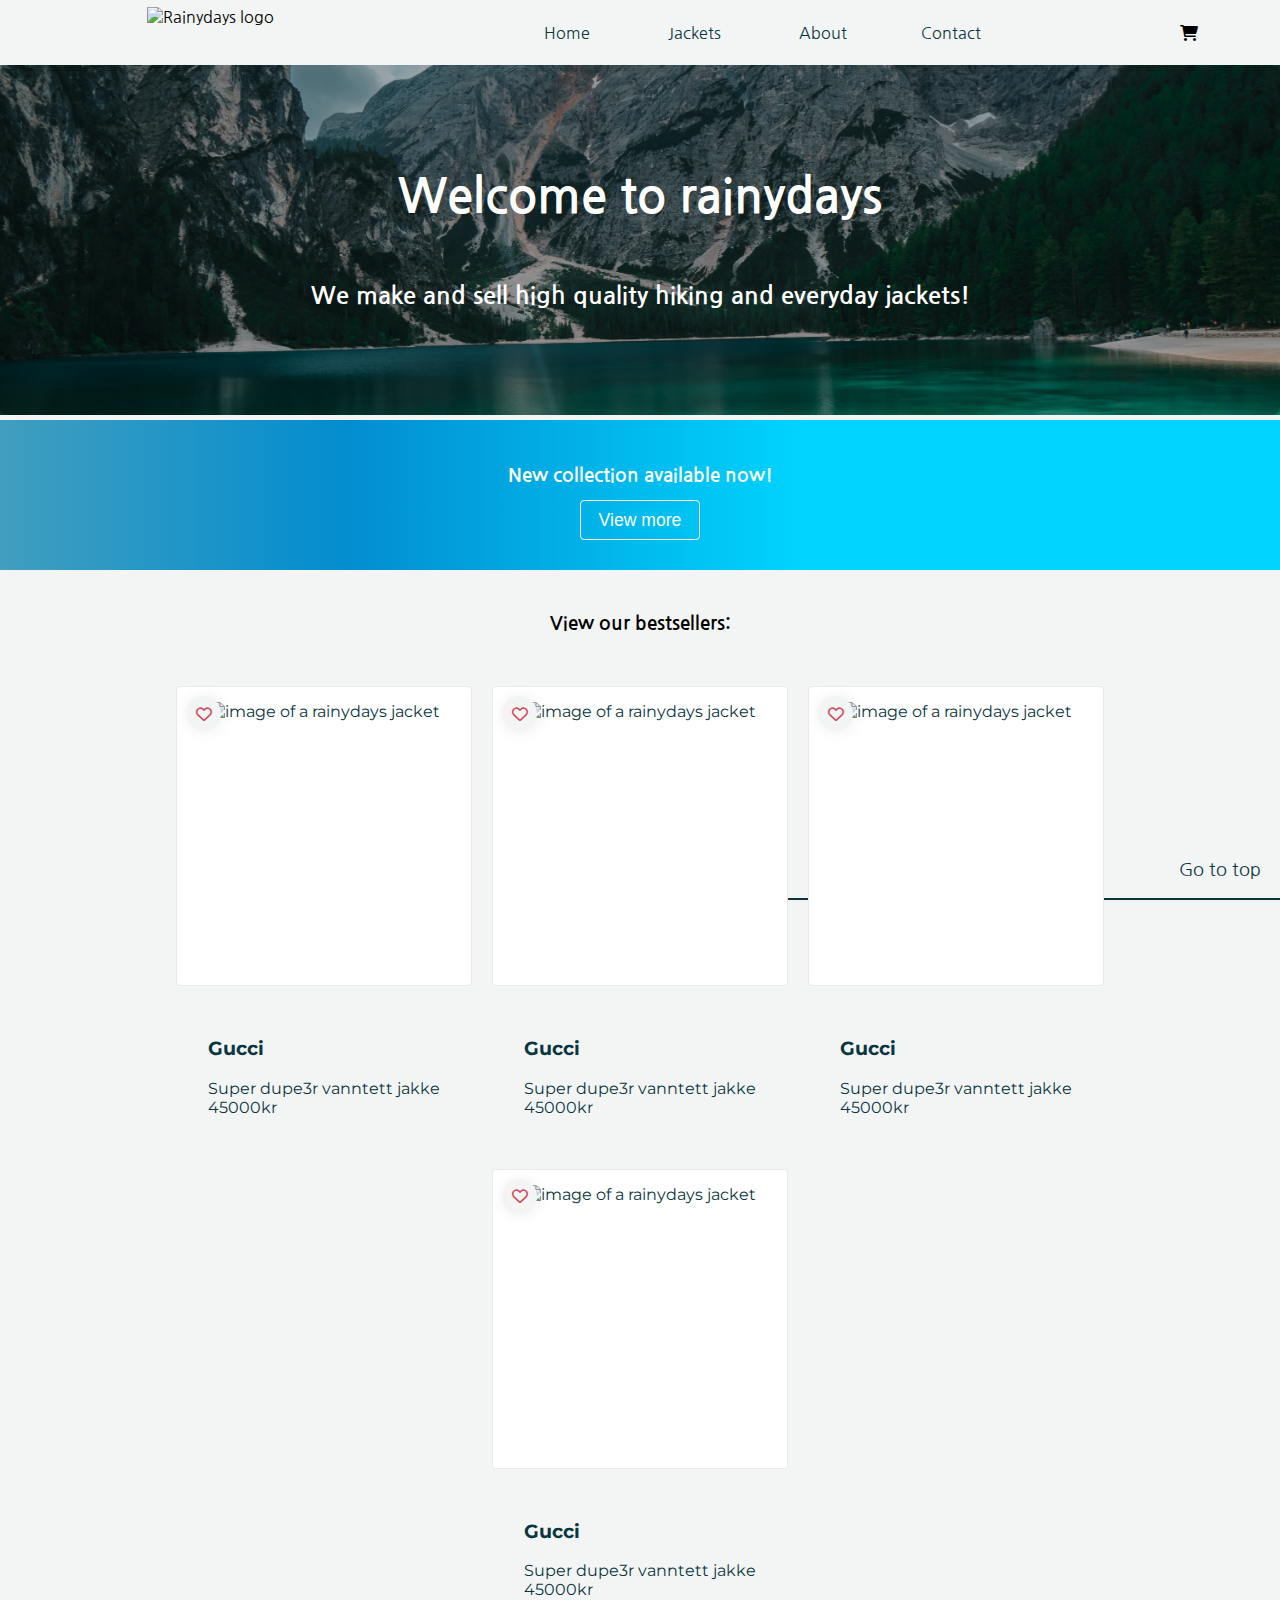
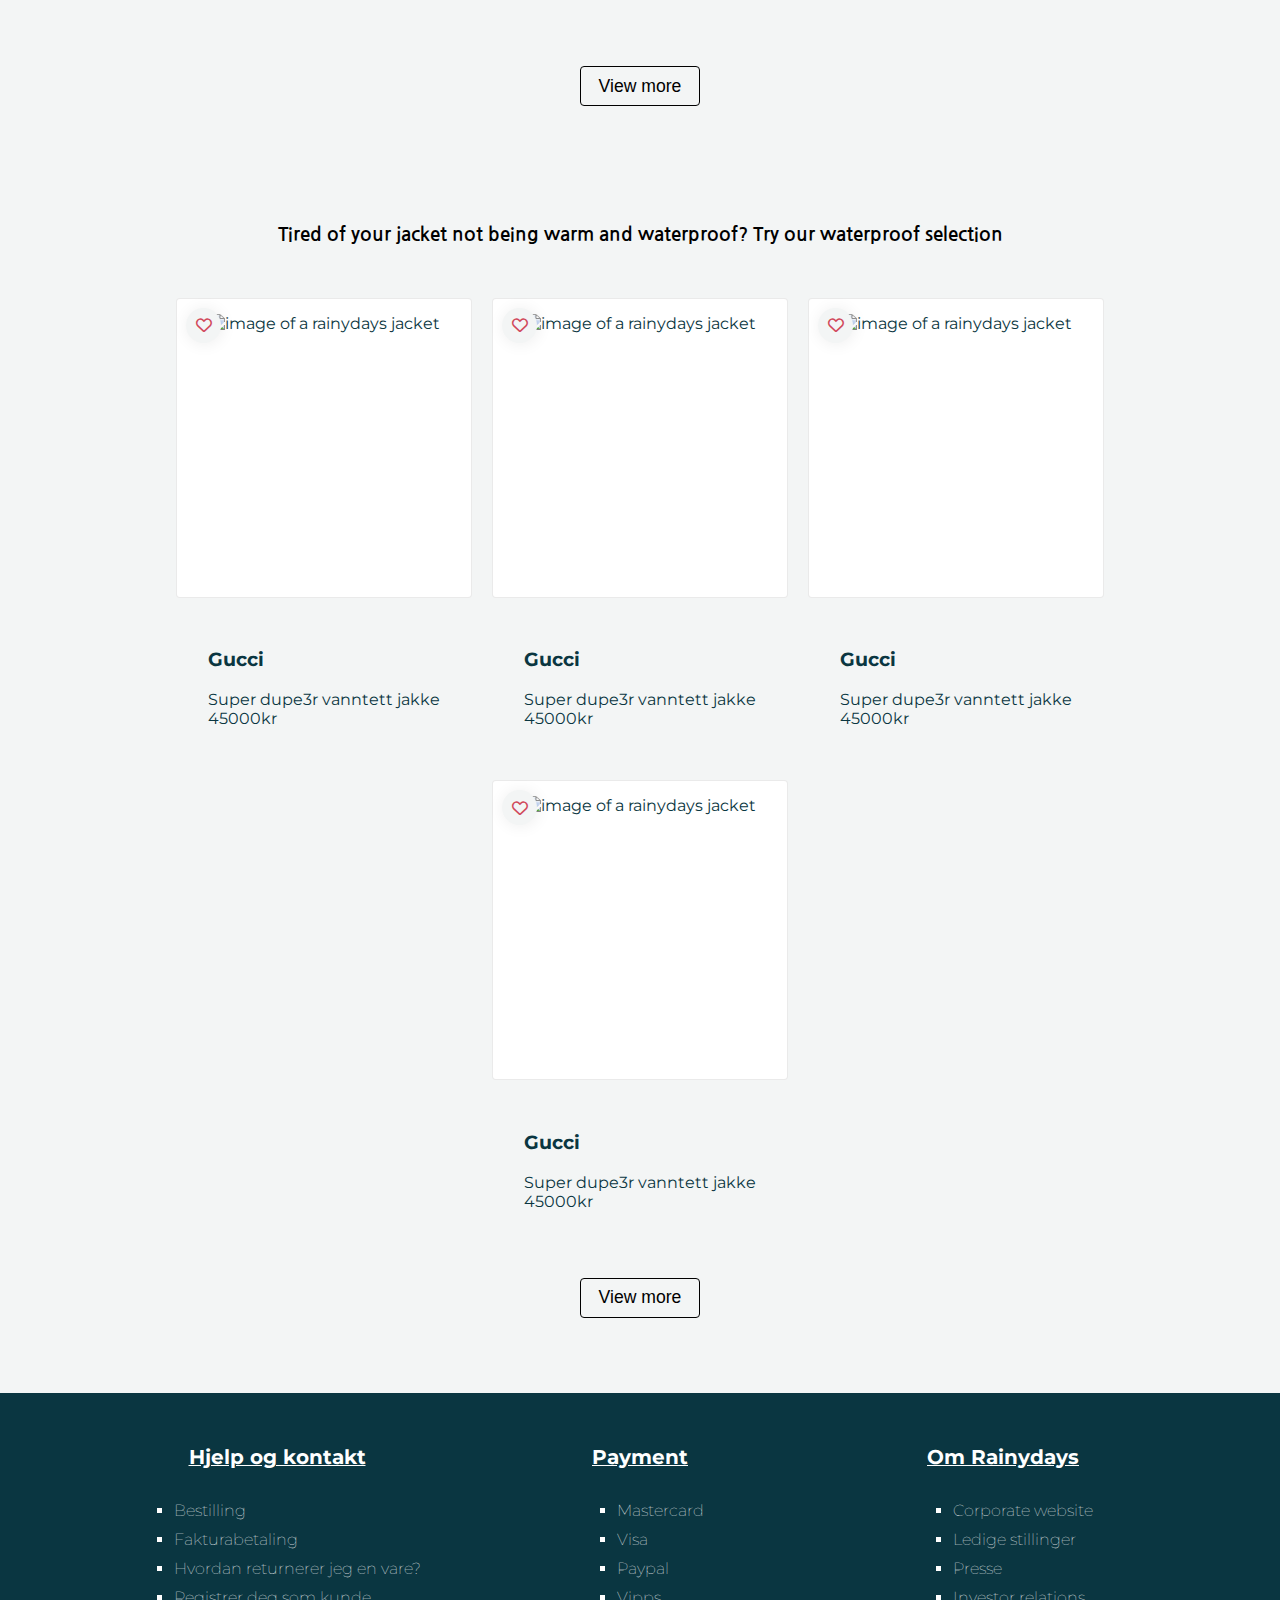
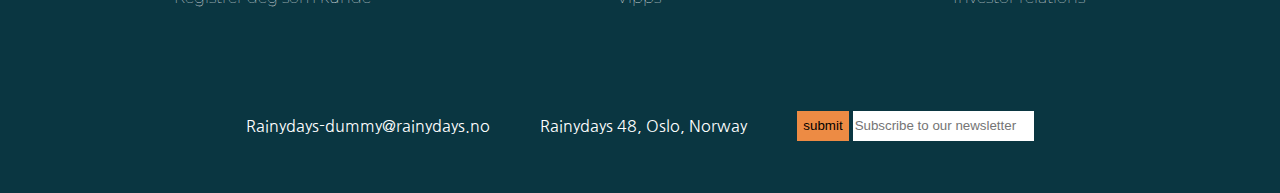
==== commit a6d91a9d: "some stuff" ====
--- a/index.html
+++ b/index.html
@@ -11,13 +11,17 @@
     />
 
     <link rel="stylesheet" href="./css/styles.css" />
+    <meta
+      name="description"
+      content="Welcome to rainydays. We make and sell high quality, hiking and everyday jackets."
+    />
   </head>
   <body>
     <header id="top">
       <nav class="navbar-container flex-row">
-        <div class="navbar-logo flex-row">
+        <a href="/index.html" class="navbar-logo flex-row">
           <img src="./public/RainyDays_Logo.png" alt="Rainydays logo" />
-        </div>
+        </a>
 
         <ul class="navbar-buttons flex-row">
           <li class="navbar-button" data-active>
@@ -43,9 +47,9 @@
       </nav>
       <nav class="navbar-mobile flex-row">
         <div class="navbar-mobile-icons">
-          <div class="navbar-logo flex-row">
+          <a class="navbar-logo flex-row" href="/index.html">
             <img src="./public/RainyDays_Logo.png" alt="" />
-          </div>
+          </a>
           <div class="navbar-cart">
             <a href="/cart.html"><i class="fa-solid fa-cart-shopping"></i></a>
           </div>
@@ -72,12 +76,12 @@
     </header>
     <main class="main-content">
       <section class="header-image flex-col">
-		<div class="flex-col">
-        	<h1 class="flex-row">Welcome to rainydays</h1>
-        	<h4 class="flex-row">
-          		We make and sell high quality hiking and everyday jackets!
-        	</h4>
-		</div>
+        <div class="flex-col">
+          <h1 class="flex-row">Welcome to rainydays</h1>
+          <h4 class="flex-row">
+            We make and sell high quality hiking and everyday jackets!
+          </h4>
+        </div>
       </section>
       <div class="content-section flex-col">
         <article class="sales-header flex-col">
@@ -245,7 +249,7 @@
             View more
           </button>
         </section>
-      </section>
+      </div>
       <a href="#top" class="go-to-top-btn flex-row">Go to top</a>
     </main>
     <footer>
--- a/css/styles.css
+++ b/css/styles.css
@@ -11,10 +11,19 @@
 	--notif-red: #d1495b;
 	--success-green: #6fbd63;
 	--font-read: 'Montserrat', sans-serif;
+	--border-thin: #00000010;
+	--border-weak : #00000015;
+	--border-medium: #00000025;
+	--border-strong: #00000045;
+}
+a {
+	text-decoration: none;
+	color: black;
 }
 
 * {
 	box-sizing: border-box;
+
 }
 
 .red {
@@ -121,7 +130,7 @@
 	top: 0%;
 	height: 100%;
 	transition: all 0.3s linear;
-	background-color: #00000010;
+	background-color: var(--border-thin);
 }
 
 .navbar-button-text:hover::before {
@@ -130,7 +139,7 @@
 	cursor: pointer;
 	height: 100%;
 	width: 100%;
-	background-color: #00000010;
+	background-color: var(--border-thin);
 	transition: all 0.3s linear;
 }
 
@@ -185,14 +194,12 @@
 
 .header-image > div {
 	font-size: 1.5rem;
+	text-align: center;
 	width: 100%;
 	height: 100%;
 	background-color: #00000055;
 	border-radius: 8px;
 	color: white;
-}
-
-.content-section {
 }
 
 .sales-header {
@@ -293,7 +300,7 @@
 }
 
 .card-container:hover > * {
-	box-shadow: 1px 1px 10px 1px #00000015;
+	box-shadow: 1px 1px 10px 1px var(--border-weak);
 }
 
 .card-shopping-cart {
@@ -306,14 +313,14 @@
 	color: var(--notif-red);
 	z-index: 5;
 	background-color: var(--navbar-light-blue);
-	box-shadow: 1px 1px 15px 1px #00000010;
+	box-shadow: 1px 1px 15px 1px var(--border-thin);
 }
 
 .image-container {
 	background-color: white;
 	max-width: 100%;
 	height: 300px;
-	border: 1px solid #00000015;
+	border: 1px solid var(--border-weak);
 	border-radius: 4px;
 }
 
@@ -510,7 +517,7 @@
 	justify-content: space-between;
 	padding-inline: 5rem;
 
-	border-bottom: 1px solid #00000025;
+	border-bottom: 1px solid var(--border-medium);
 	border-radius: 2px;
 
 	margin-top: 20px;
@@ -574,6 +581,7 @@
 	position: relative;
 
 	height: auto;
+	width: auto;
 	max-width: 300px;
 	border-radius: 2px;
 
@@ -593,7 +601,7 @@
 	width: 40px;
 	height: 40px;
 
-	box-shadow: 1px 1px 10px 1px #00000015;
+	box-shadow: 1px 1px 10px 1px var(--border-weak);
 
 	border-radius: 50%;
 	background-color: white;
@@ -601,6 +609,7 @@
 
 .jacket-image-container {
 	width: 100%;
+	height: 300px;
 	position: inherit;
 	border-top-left-radius: 2px;
 	border-top-right-radius: 2px;
@@ -608,7 +617,11 @@
 }
 
 .jacket-image {
-	width: 90%;
+
+	width: auto;
+	height: auto;
+	min-width: 90%;
+	max-width: 90%;
 }
 
 .jacket-info-container {
@@ -626,6 +639,9 @@
 }
 
 @media screen and (max-width: 980px) {
+	.jacket-image-container {
+		height: 250px;
+	}
 	.jacket-view-container {
 		width: 98%;
 	}
@@ -634,6 +650,9 @@
 	}
 }
 @media screen and (max-width: 680px) {
+	.jacket-image-container {
+		height: 200px;
+	}
 	.jacket-view-container {
 		width: 98%;
 	}
@@ -644,6 +663,16 @@
 		width: calc(98vw / 2 - 20px);
 	}
 }
+@media screen and (max-width: 320px) {
+
+	.jacket-list-container {
+		grid-template-columns: repeat(1, 1fr);
+	}
+	.jacket-card-container {
+		width: calc(98vw);
+	}
+}
+
 
 .cart-button {
 	height: 3rem;
@@ -706,7 +735,7 @@
 	width: 90%;
 	height: calc(100% / 5);
 
-	border: 1px solid #00000015;
+	border: 1px solid var(--border-weak);
 	border-left: 2px solid var(--dark-blue);
 
 	background-color: white;
@@ -792,7 +821,7 @@
 .cart-inputs-container > input {
 	width: 80%;
 	height: 3rem;
-	border: 1px solid #00000015;
+	border: 1px solid var(--border-weak);
 }
 
 .cart-payment-buttons {
@@ -1006,7 +1035,7 @@
 	width: 80%;
 	max-width: 450px;
 	aspect-ratio: 1 / 1;
-	border: 1px solid #00000010;
+	border: 1px solid var(--border-thin);
 }
 .about-text {
 	color: var(--navbar-light-blue);
@@ -1037,14 +1066,11 @@
 
 /* Specific jackets page */
 .specjack-main-container {
-	height: 100vh;
+	min-height: 100vh;
 	width: 100vw;
-	align-items: flex-start;
-	justify-content: flex-start;
 }
 
 .specjack-visuals-container {
-	align-items: flex-start;
 	width: 100%;
 	height: 100%;
 }
@@ -1079,7 +1105,7 @@
 	height: 90%;
 	border-radius: 2px;
 	z-index: 100;
-	box-shadow: 1px 1px 10px 1px #00000015;
+	box-shadow: 1px 1px 10px 1px var(--border-weak);
 }
 
 .jacket-image-showcase-img > img {
@@ -1100,18 +1126,16 @@
 	padding: 2rem;
 
 	align-items: flex-start;
-	justify-content: flex-start;
 	gap: 20px;
 }
 
 .specjack-choice-container {
-	flex-basis: auto;
-	flex: 1;
 	gap: 10px;
 	width: 100%;
-	height: auto;
+	height: fit-content;
 
 	flex-wrap: wrap;
+
 }
 
 .specjack-choice-specifications {
@@ -1120,12 +1144,14 @@
 	width: 100%;
 	height: auto;
 	gap: 20px;
+
 }
 
 .specjack-choice-btn-container {
 	height: 40%;
 	width: 100%;
 	align-items: flex-start;
+
 }
 .specjack-choice-btn-container > a {
 	margin-top: 20px;
@@ -1160,8 +1186,8 @@
 .circle-checkbox {
 	position: relative;
 	font: inherit;
-	width: 3rem;
-	height: 3rem;
+	width: 2rem;
+	height: 2rem;
 	border-radius: 50%;
 }
 .circle-checkbox:hover {
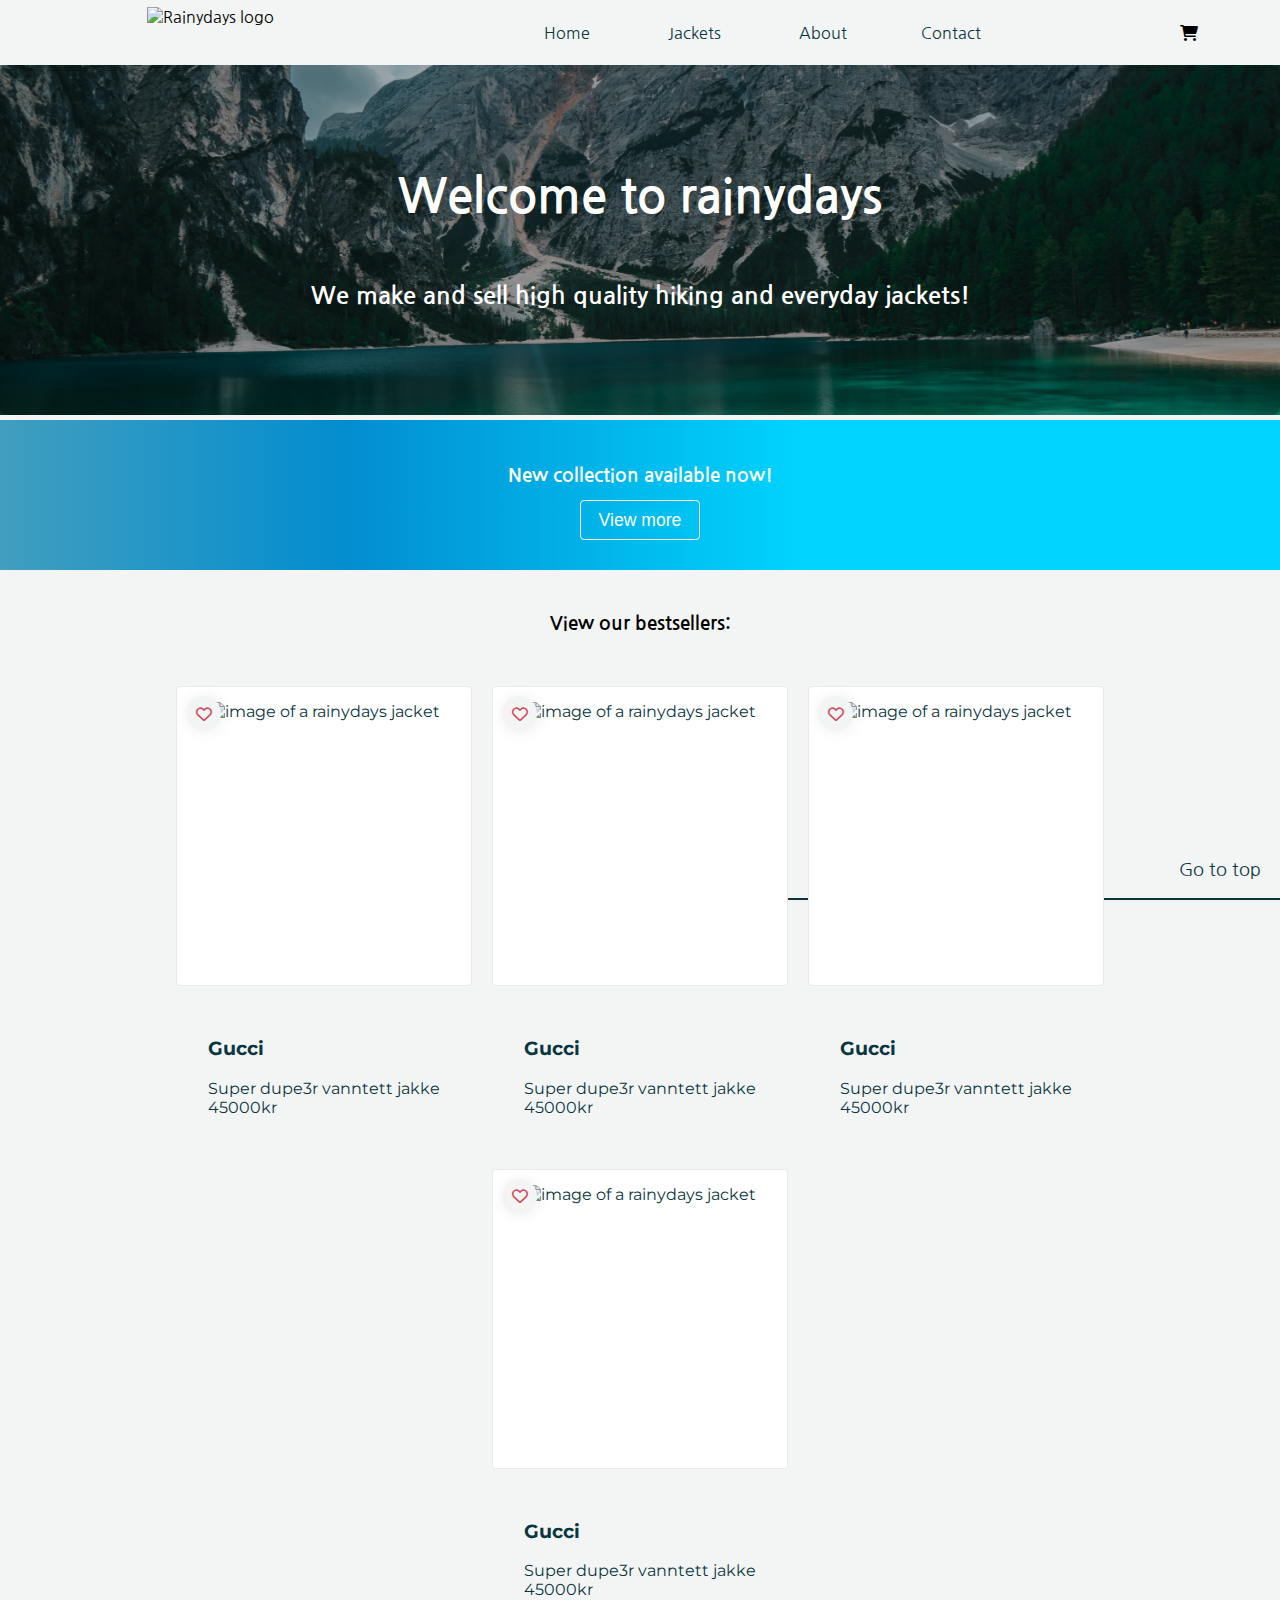
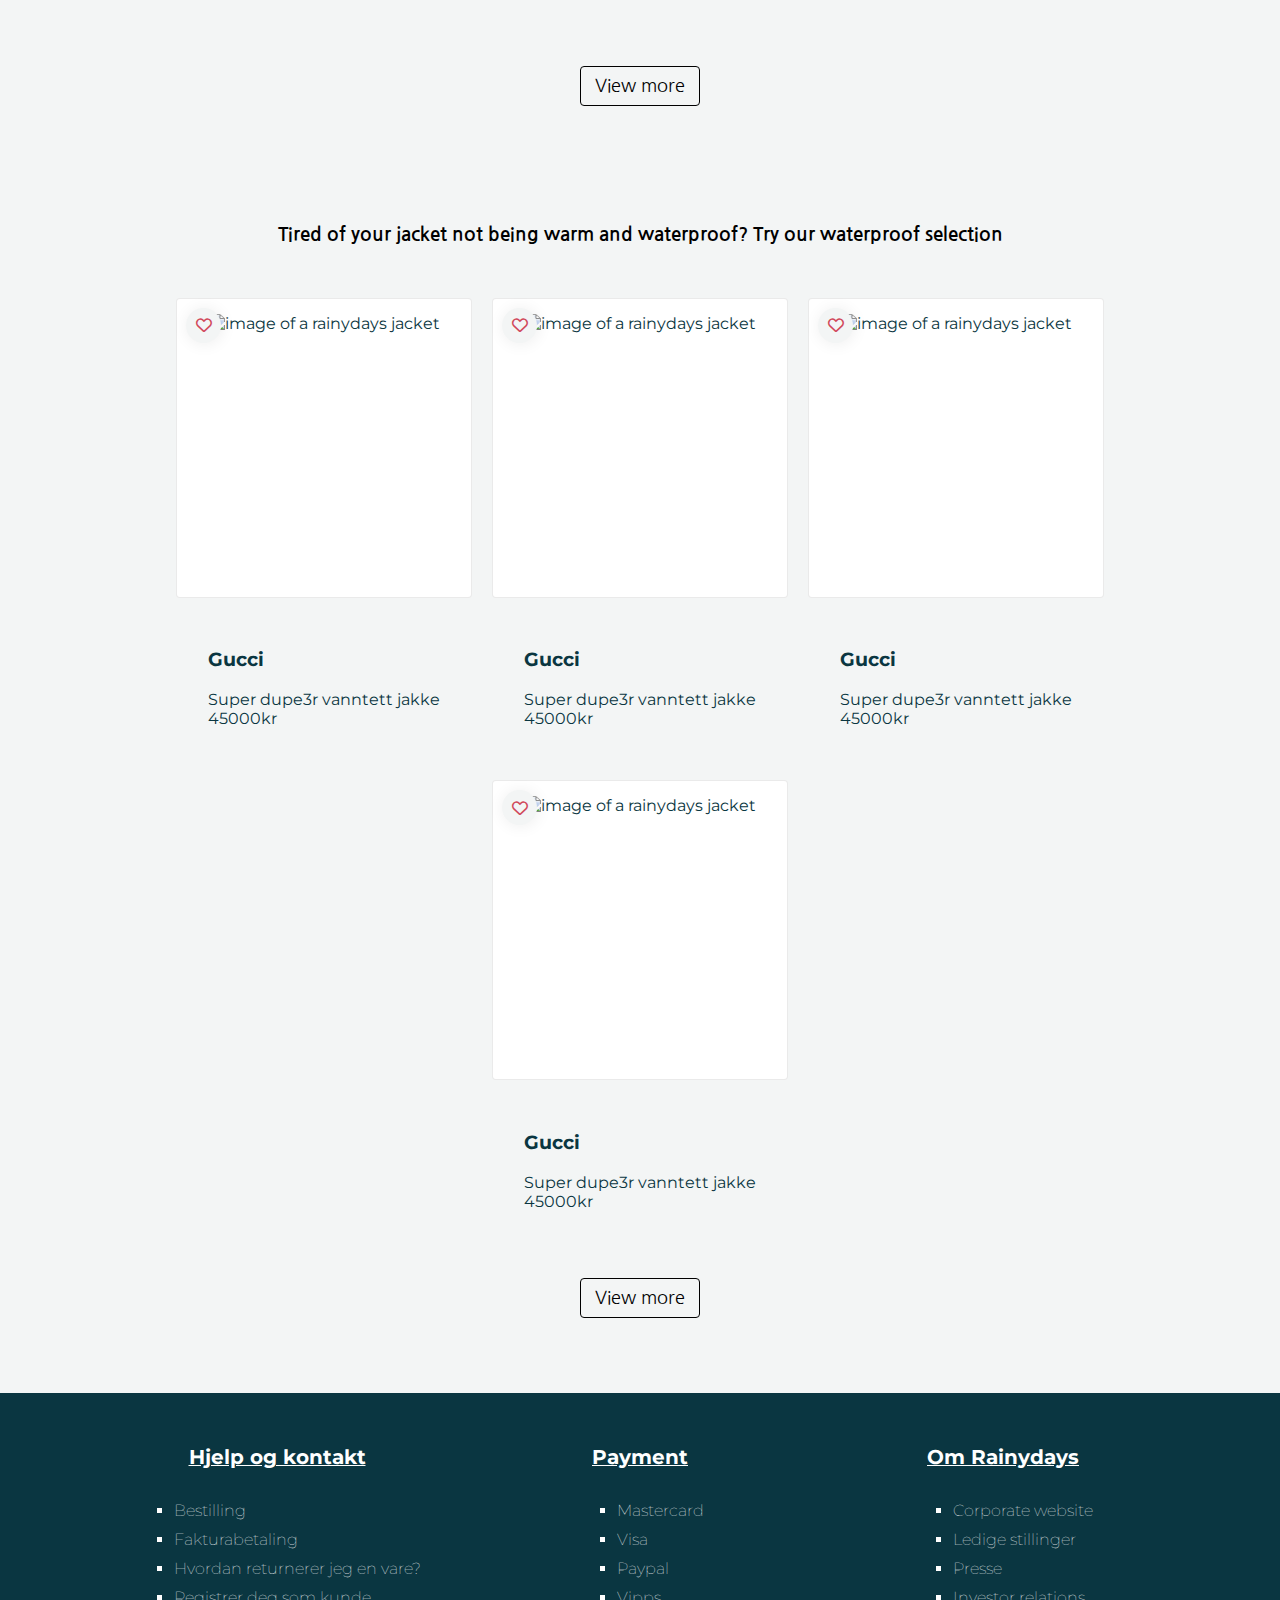
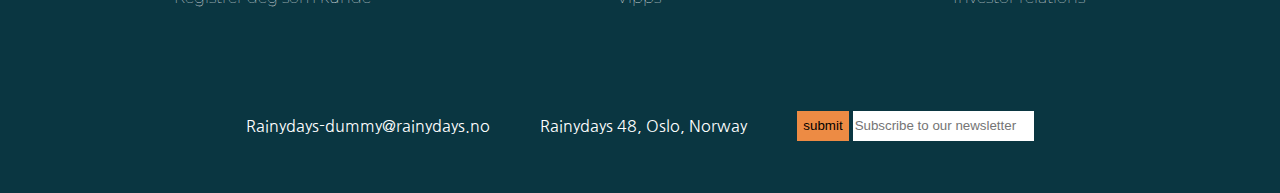
==== commit ee05bfa3: "some stuff" ====
--- a/index.html
+++ b/index.html
@@ -162,9 +162,9 @@
               </div>
             </a>
           </div>
-          <button class="redirect-button flex-row border-black">
+          <a class="redirect-button flex-row border-black" href="/jackets.html">
             View more
-          </button>
+          </a>
         </section>
         <section class="selection-list background-collision flex-col">
           <h3>
@@ -245,9 +245,9 @@
               </div>
             </a>
           </div>
-          <button class="redirect-button flex-row border-black">
+          <a class="redirect-button flex-row border-black" href="/jackets.html">
             View more
-          </button>
+          </a>
         </section>
       </div>
       <a href="#top" class="go-to-top-btn flex-row">Go to top</a>
--- a/css/styles.css
+++ b/css/styles.css
@@ -1253,3 +1253,13 @@
 
 
 /* Success page */
+#success-main {
+	text-align: center;
+	height: 100vh;
+	width: 100vw;
+	gap: 20px;
+}
+
+#success-main > i {
+	color: var(--success-green);
+}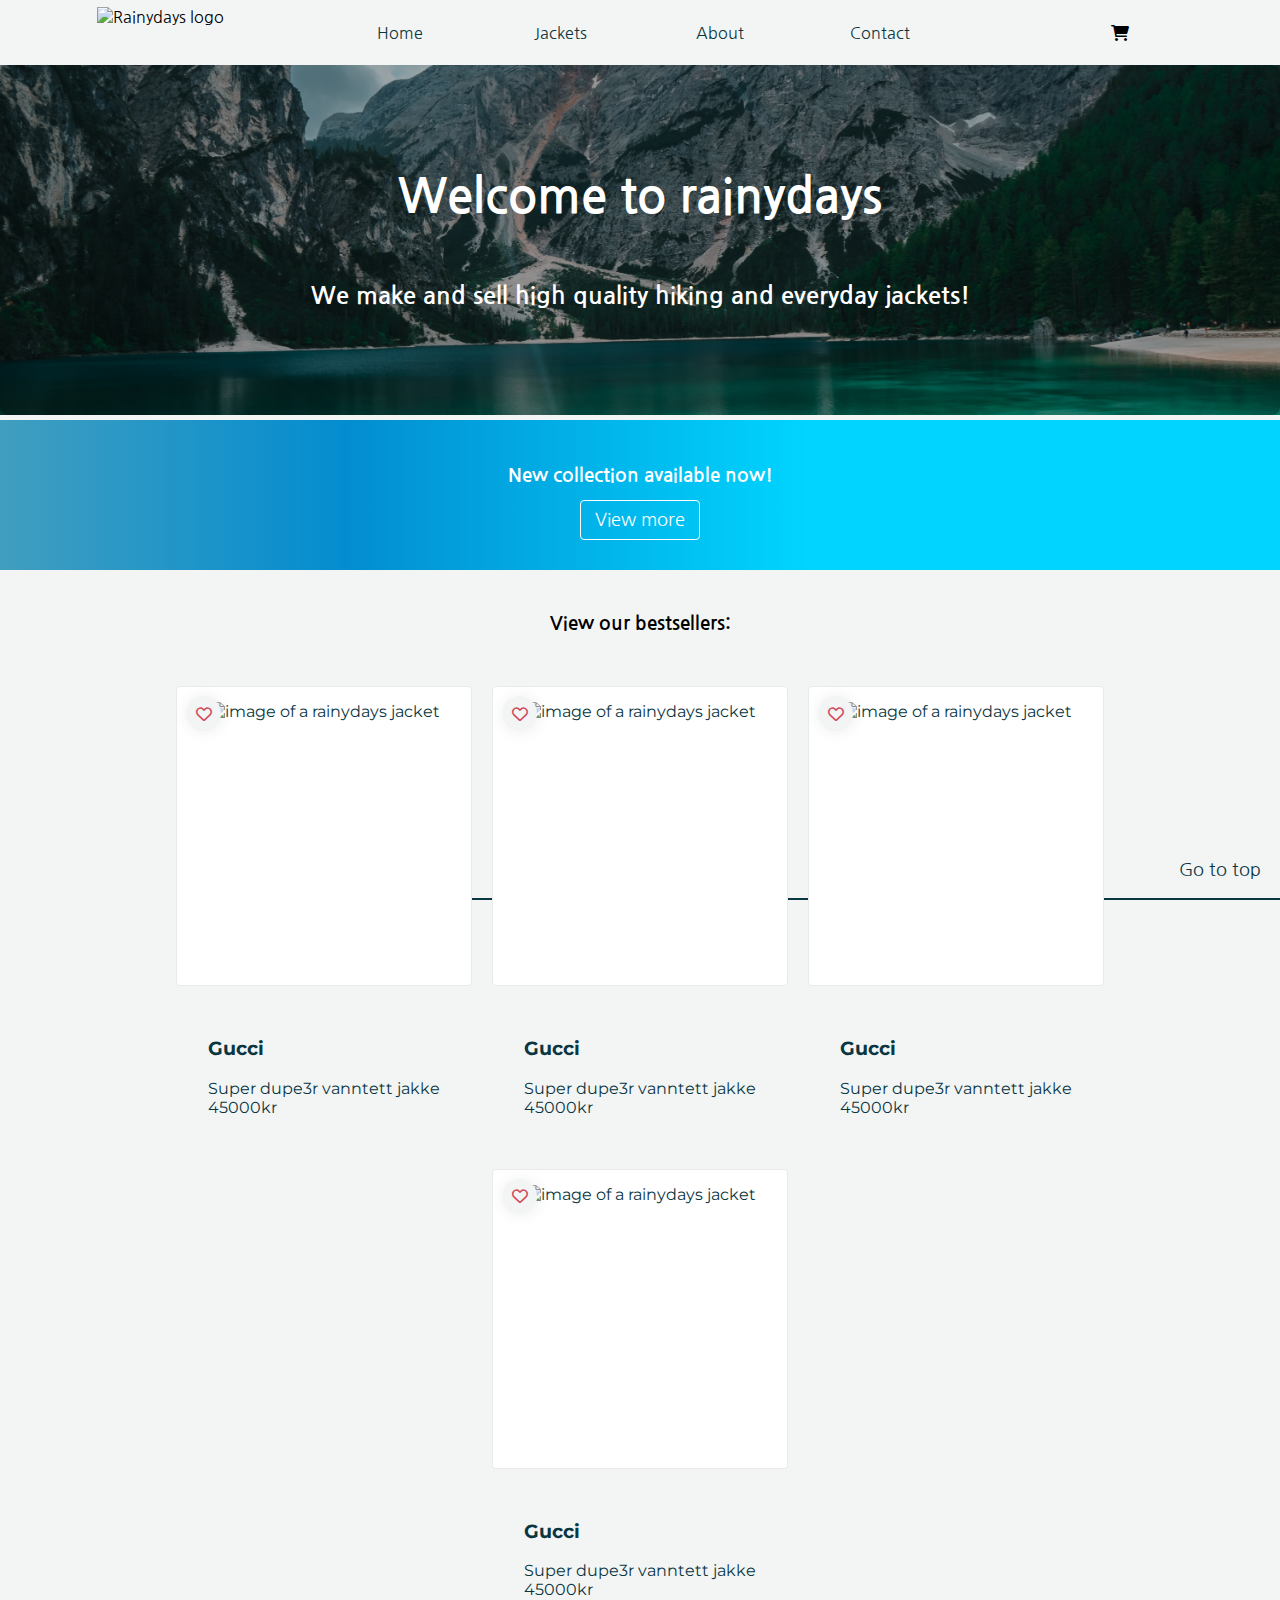
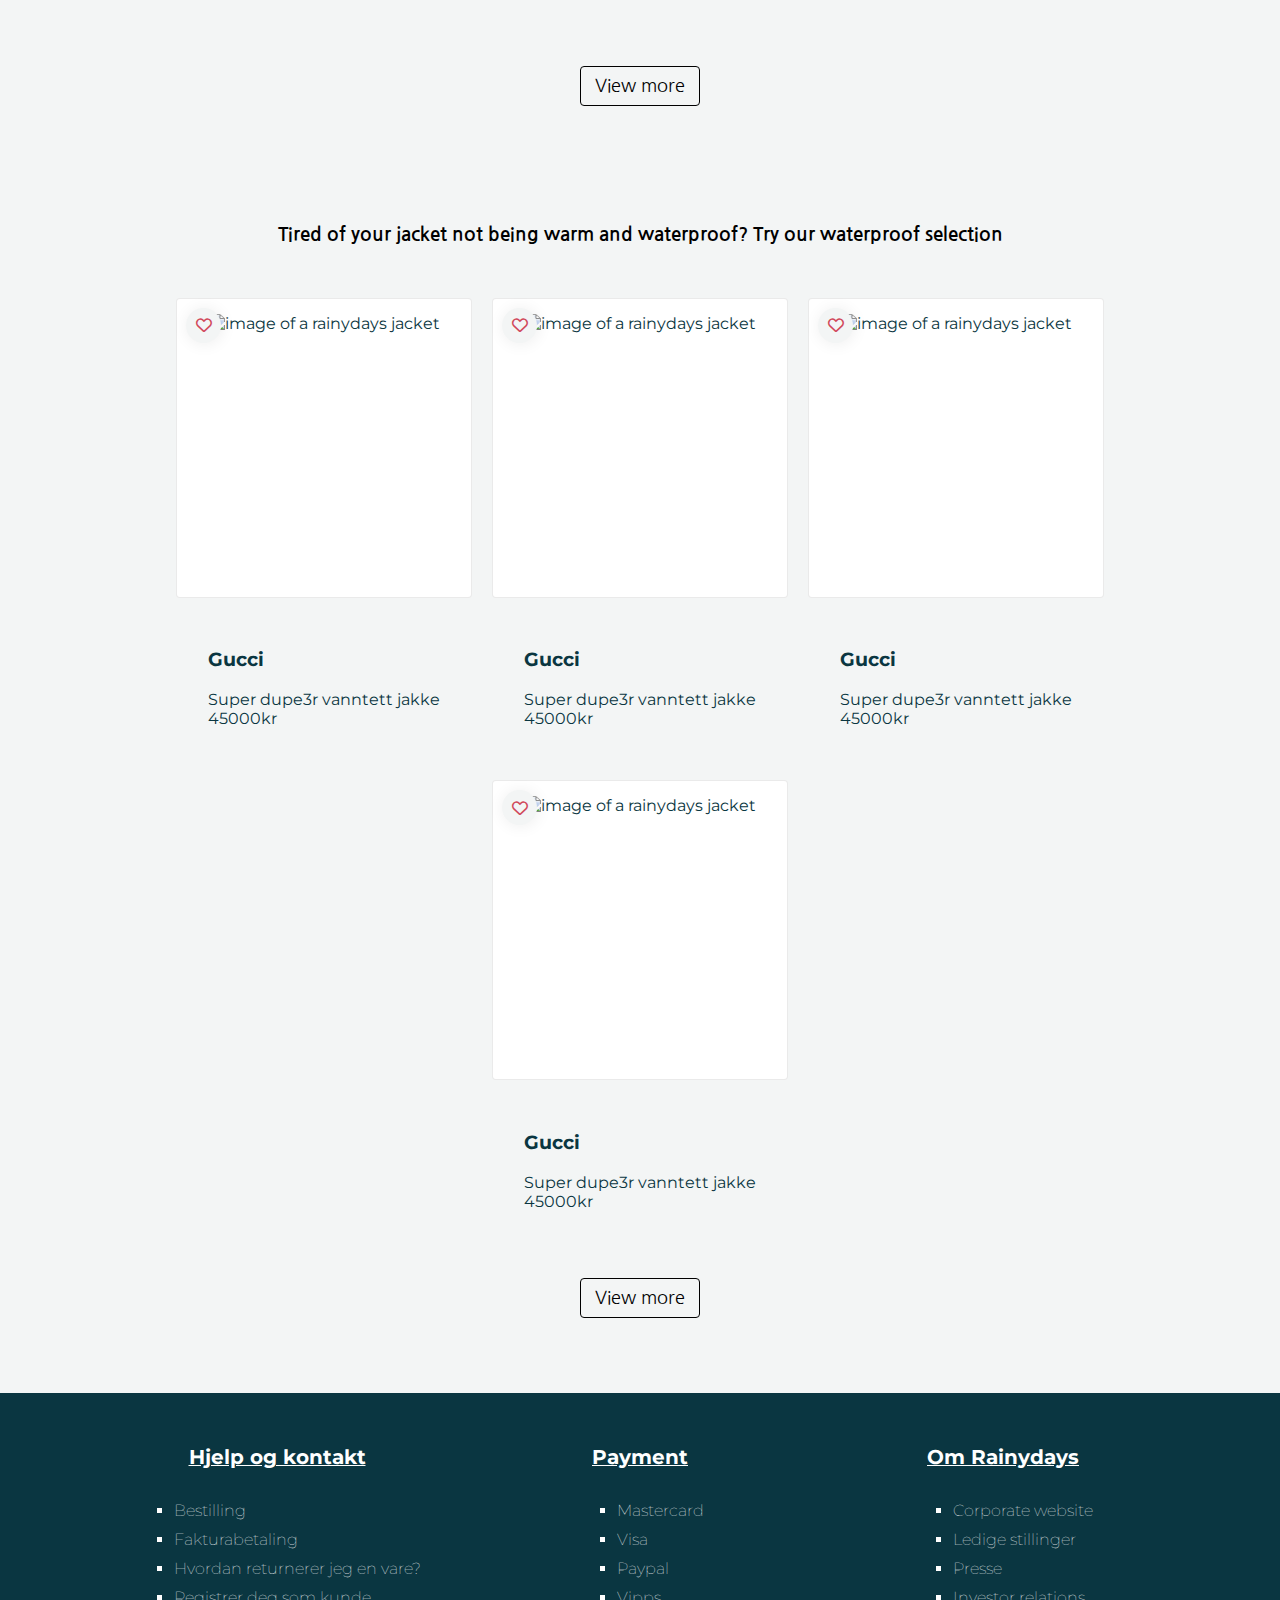
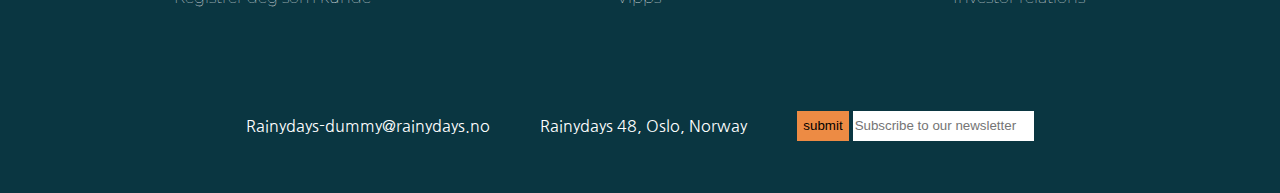
==== commit e642dcbf: "some stuff" ====
--- a/index.html
+++ b/index.html
@@ -86,7 +86,7 @@
       <div class="content-section flex-col">
         <article class="sales-header flex-col">
           <h2>New collection available now!</h2>
-          <button class="redirect-button flex-row">View more</button>
+          <a class="redirect-button flex-row" href="/jackets.html"></p>View more</p></a>
         </article>
         <section class="selection-list flex-col">
           <h3>View our bestsellers:</h3>
@@ -163,7 +163,7 @@
             </a>
           </div>
           <a class="redirect-button flex-row border-black" href="/jackets.html">
-            View more
+            <p>View more</p>
           </a>
         </section>
         <section class="selection-list background-collision flex-col">
@@ -246,7 +246,7 @@
             </a>
           </div>
           <a class="redirect-button flex-row border-black" href="/jackets.html">
-            View more
+            <p>View more</p>
           </a>
         </section>
       </div>
--- a/css/styles.css
+++ b/css/styles.css
@@ -80,7 +80,7 @@
 
 .navbar-logo {
 	height: 100%;
-	width: 20%;
+	width: 25%;
 	z-index: 999;
 }
 
@@ -100,6 +100,15 @@
 	flex-direction: column;
 }
 
+
+.navbar-cart {
+	height: 100%;
+	width: 25%;
+	display: flex;
+	align-items: center;
+	justify-content: center;
+}
+
 .navbar-mobile-icons {
 	width: 100%;
 	height: 70%;
@@ -110,7 +119,7 @@
 
 .navbar-buttons {
 	list-style: none;
-	width: 40vw;
+	width: 50vw;
 	height: 100%;
 	margin: 0%;
 	padding: 0%;
@@ -524,7 +533,6 @@
 }
 
 .jacket-filter-options > select {
-	background-color: DodgerBlue;
 	color: #ffffff;
 	padding: 8px 16px;
 	border: 1px solid transparent;
@@ -532,14 +540,7 @@
 	cursor: pointer;
 }
 
-.jacket-filter-options > select > option {
-	position: absolute;
-	background-color: DodgerBlue;
-	top: 100%;
-	left: 0;
-	right: 0;
-	z-index: 99;
-}
+
 
 .jacket-filter-options {
 	gap: 25px;
@@ -638,6 +639,7 @@
 	justify-content: space-between;
 }
 
+
 @media screen and (max-width: 980px) {
 	.jacket-image-container {
 		height: 250px;
@@ -648,6 +650,16 @@
 	.jacket-list-container {
 		grid-template-columns: repeat(3, 1fr);
 	}
+	.jacket-filter-options {
+		width: 50%;
+	}
+	.jacket-filter-container {
+		width: 100%;
+		justify-content: center;
+		padding: 0px;
+
+	}
+
 }
 @media screen and (max-width: 680px) {
 	.jacket-image-container {
